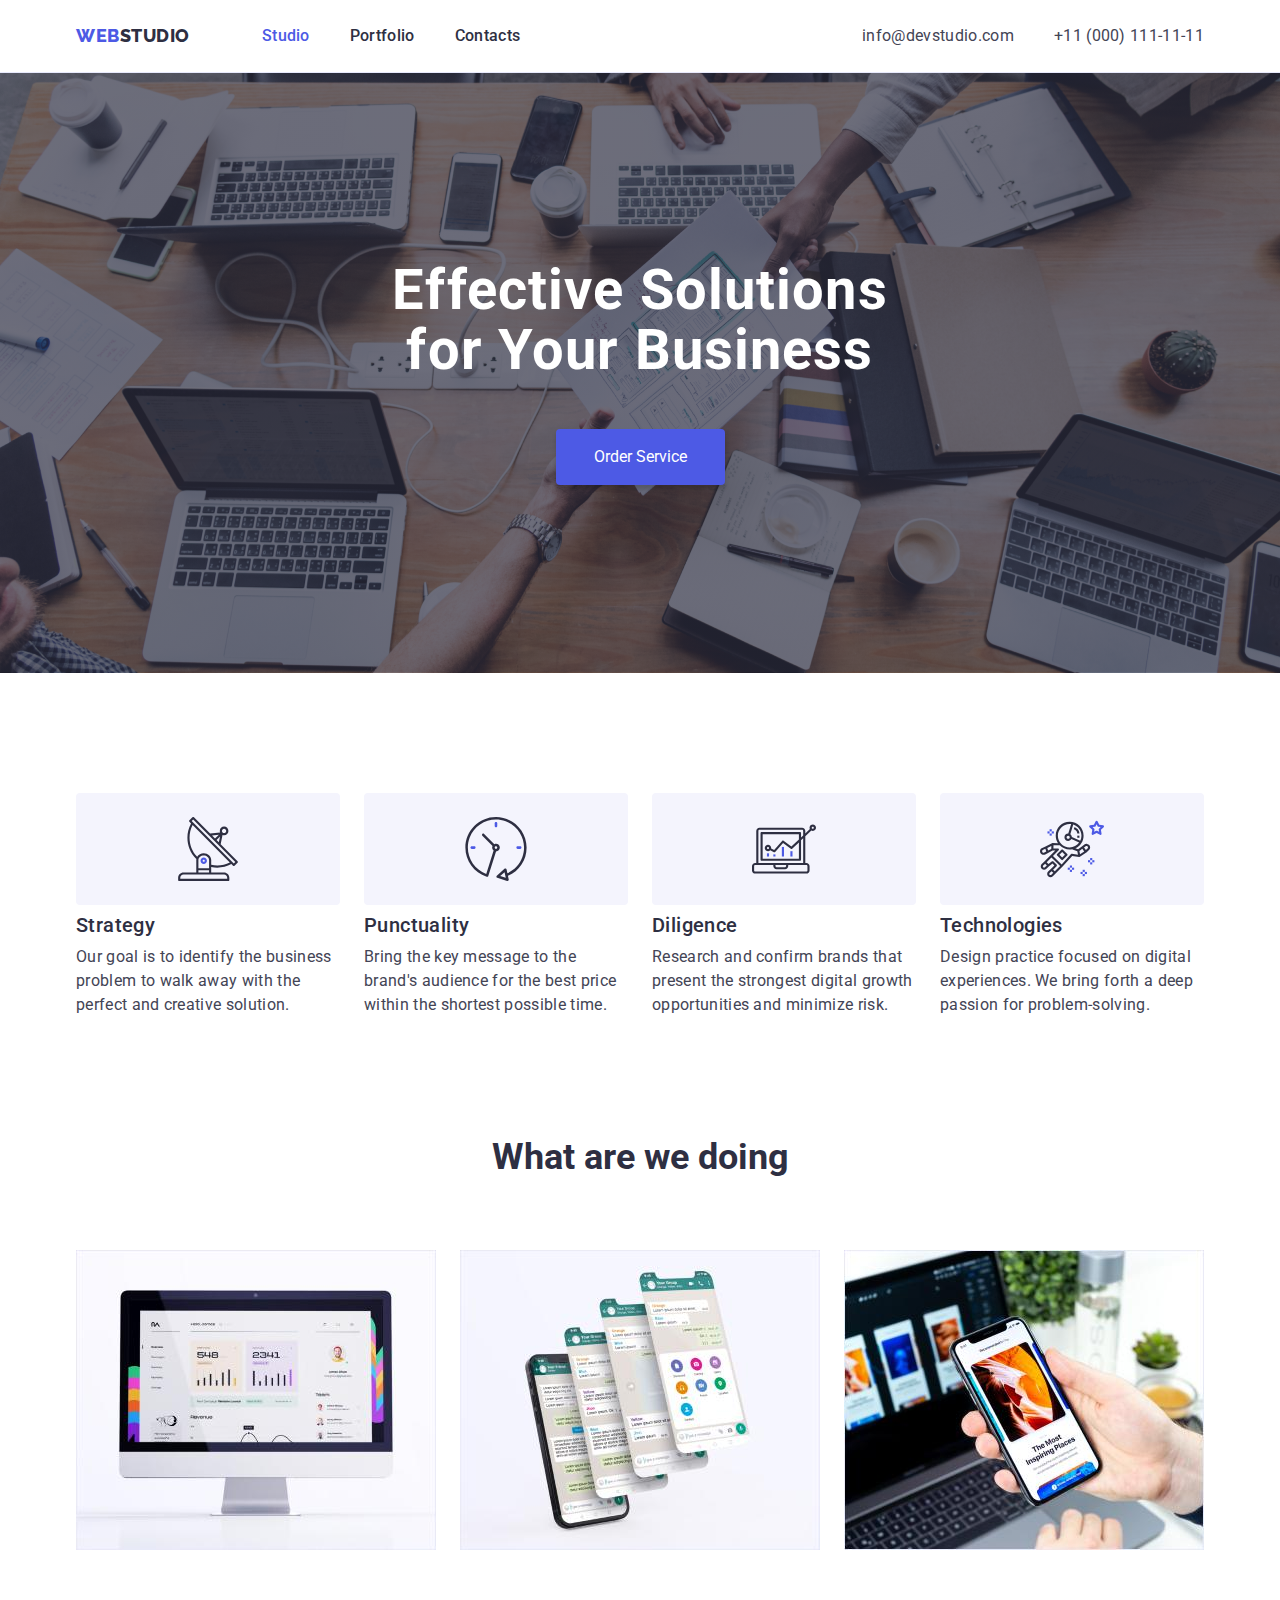
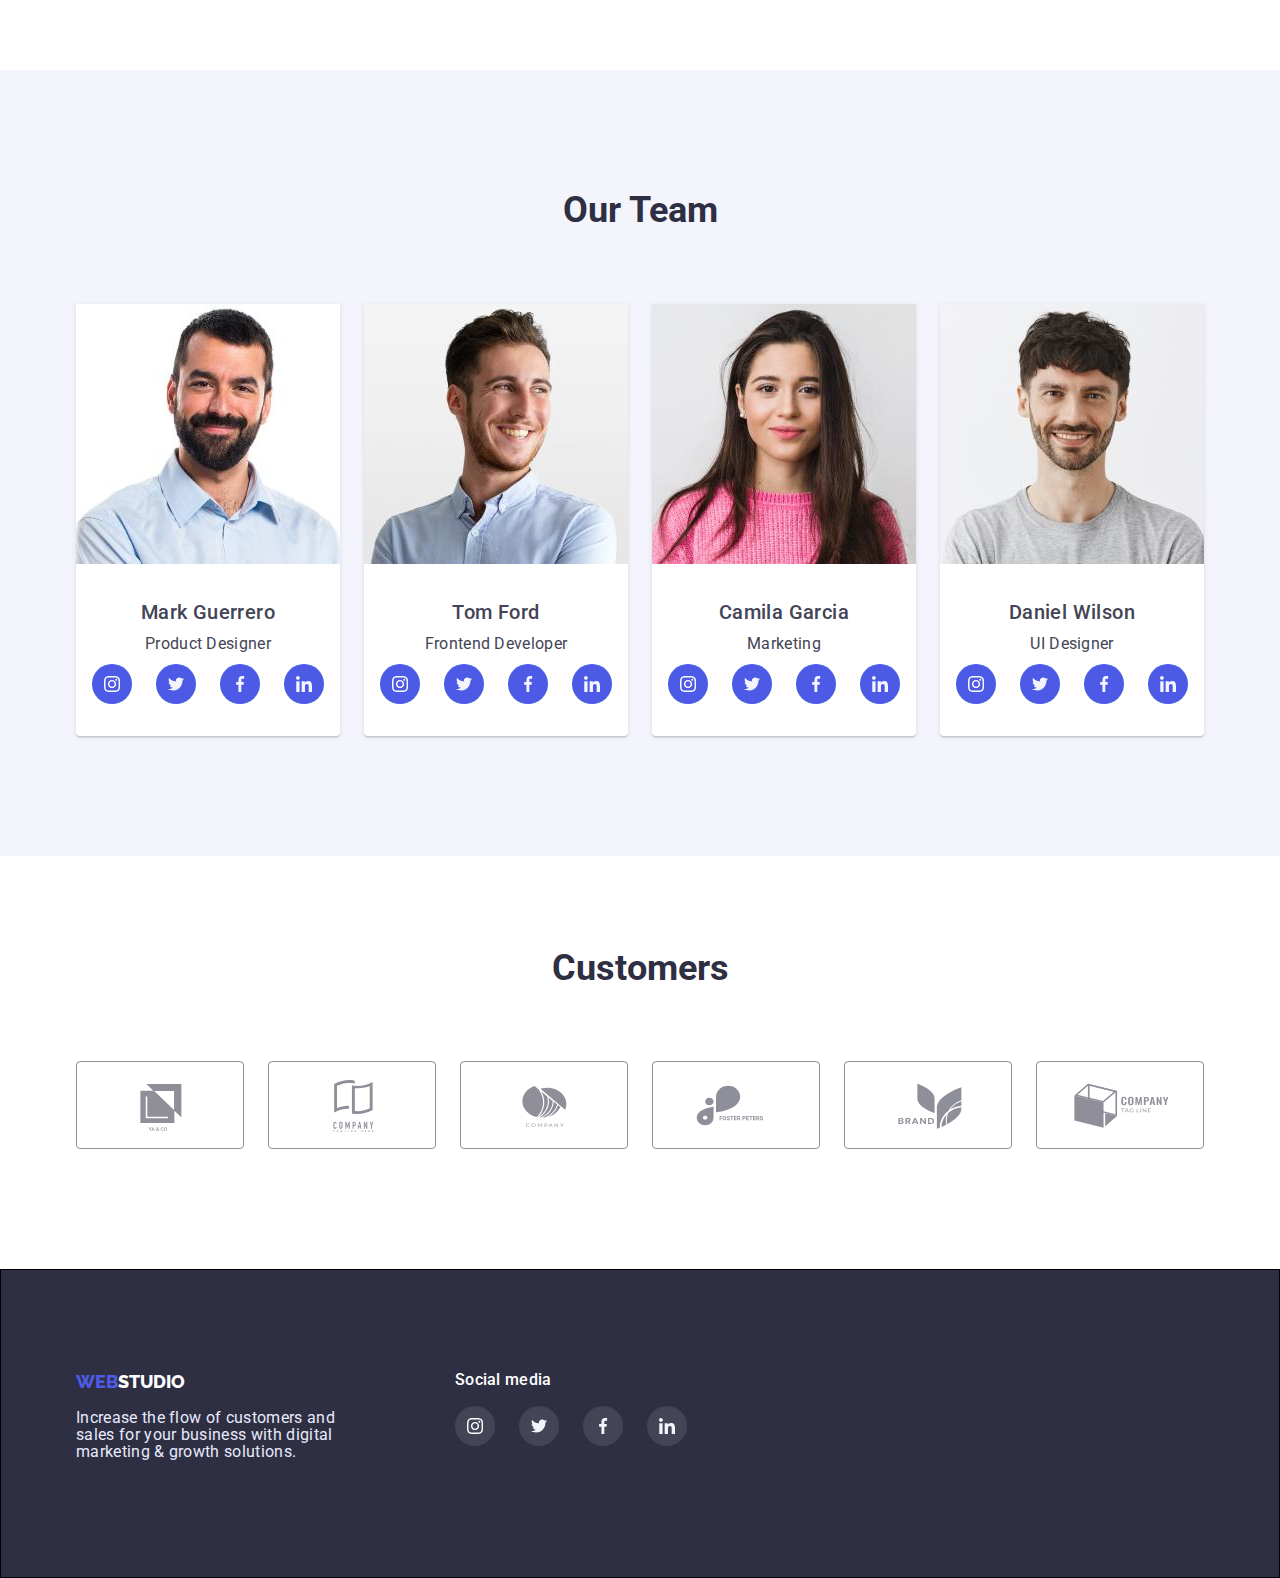
==== index.html @ 3872edc6 "Initial commit" ====
<!DOCTYPE html>
<html lang="en">
  <head>
    <link rel="preconnect" href="https://fonts.googleapis.com" />
    <link rel="preconnect" href="https://fonts.gstatic.com" crossorigin />
    <meta charset="UTF-8" />
    <meta http-equiv="X-UA-Compatible" content="IE=edge" />
    <meta name="viewport" content="width=device-width, initial-scale=1.0" />
    <link
      href="https://fonts.googleapis.com/css2?family=Raleway:wght@800&family=Roboto:wght@400;500;700&display=swap"
      rel="stylesheet"
    />
    <link
      rel="stylesheet"
      href="https://cdnjs.cloudflare.com/ajax/libs/modern-normalize/1.1.0/modern-normalize.min.css"
    />
    <link rel="stylesheet" href="./css/styles.css" />
    <title>goit-homework-04</title>
  </head>
  <body>
    <header class="page-header">
      <div class="menu-nav container">
        <nav>
          <!-- logo -->
          <a class="logo" href="./index.html"
            ><span class="web">Web</span>Studio</a
          >
          <ul class="menu">
            <!-- menu -->
            <li class="item">
              <a class="menu-current" href="./index.html">Studio</a>
            </li>
            <li class="item">
              <a class="menu-link" href="./portfolio.html">Portfolio</a>
            </li>
            <li class="item"><a class="menu-link" href="">Contacts</a></li>
          </ul>
        </nav>
        <address>
          <ul class="address">
            <!-- Link to e-mail address  -->
            <li class="address-herf">
              <a href="mailto:info@devstudio.com">info@devstudio.com</a>
            </li>
            <!-- Link to phone number -->
            <li class="address-tel">
              <a href="tel:+110001111111">+11 (000) 111-11-11</a>
            </li>
          </ul>
        </address>
      </div>
    </header>
    <main>
      <!-- hero-->
      <section class="hero fon">
        <div class="container">
          <h1 class="hero-title">Effective Solutions<br />for Your Business</h1>
          <button type="button" class="hero-button">Order Service</button>
        </div>
      </section>
      <!-- section 2  -->
      <section class="section-advantages">
        <div class="container">
          <h2 class="visually-hidden">Our advantages</h2>
          <ul class="advantages">
            <li class="item techno">
              <div class="advantages-icons">
                <svg width="64px" height="64px">
                  <use href="./images/icons.svg#icon-antenna" ></use>
                </svg>
              </div>
              <h3 class="section-subtitle">Strategy</h3>
              <p class="section-text">
                Our goal is to identify the business problem to walk away with
                the perfect and creative solution.
              </p>
            </li>
            <li class="item techno">
              <div class="advantages-icons">
                <svg width="64px" height="64px">
                  <use href="./images/icons.svg#icon-clock" ></use>
                </svg>
              </div>
              <h3 class="section-subtitle">Punctuality</h3>
              <p class="section-text">
                Bring the key message to the brand's audience for the best price
                within the shortest possible time.
              </p>
            </li>
            <li class="item techno">
              <div class="advantages-icons">
                <svg width="64px" height="64px">
                  <use href="./images/icons.svg#icon-diagram"></use>
                </svg>
              </div>
              <h3 class="section-subtitle">Diligence</h3>
              <p class="section-text">
                Research and confirm brands that present the strongest digital
                growth opportunities and minimize risk.
              </p>
            </li>
            <li class="item techno">
              <div class="advantages-icons">
                <svg width="64px" height="64px">
                  <use href="./images/icons.svg#icon-astronaut" ></use>
                </svg>
              </div>
              <h3 class="section-subtitle">Technologies</h3>
              <p class="section-text">
                Design practice focused on digital experiences. We bring forth a
                deep passion for problem-solving.
              </p>
            </li>
          </ul>
        </div>
      </section>
      <!-- section 3  -->
      <section class="smart">
        <div class="container">
          <h2 class="section-title">What are we doing</h2>
          <ul class="technique">
            <li class="item technique-photo">
              <img
                class="section-laptop"
                src="./images/img1.jpg"
                alt="laptop"
                width="360"
              />
            </li>
            <li class="item technique-photo">
              <img
                class="section-smartphone"
                src="./images/img2.jpg"
                alt="smartphone"
                width="360"
              />
            </li>
            <li class="item technique-photo">
              <img
                class="section-technique"
                src="./images/img3.jpg"
                alt="technique"
                width="360"
              />
            </li>
          </ul>
        </div>
      </section>
      <!-- section 4 -->
      <section class="section-tim section-advantages">
        <div class="container">
          <h2 class="section-title">Our Team</h2>
          <ul class="tim">
            <li class="item photo-tim">
              <img src="./images/img4.jpg" alt="man" width="264" />
              <div class="tim-box">
                <h3 class="section-subtitle">Mark Guerrero</h3>
                <p class="section-text">Product Designer</p>
                <ul class="tim-icon">
                  <li class="tim-item">
                    <a class="tim-link" href="" target="_blank" >
                      <svg class="icon-social" width="16" height="16">
                        <use href="./images/icons.svg#icon-instagram" width="16px" height="16px"></use>
                      </svg>
                    </a>
                  </li>
                  <li class="tim-item ">
                    <a class="tim-link" href="" target="_blank" >
                      <svg class="icon-social" width="16" height="16">
                        <use href="./images/icons.svg#icon-twitter" width="16px" height="16px"></use>
                      </svg>
                    </a>
                  </li>
                  <li class="tim-item">
                    <a class="tim-link" href="" target="_blank" >
                      <svg class="icon-social" width="16" height="16">
                        <use href="./images/icons.svg#icon-facebook" width="16px" height="16px"></use>
                      </svg>
                    </a>
                  </li>
                  <li class="tim-item">
                    <a class="tim-link" href="" target="_blank" >
                      <svg class="icon-social" width="16px" height="16px">
                        <use href="./images/icons.svg#icon-linkedin" width="16px" height="16px"></use>
                      </svg>
                    </a>
                  </li>
                </ul>  
              </div>
            </li>
            <li class="item photo-tim">
              <img src="./images/img5.jpg" alt="man" width="264" />
              <div class="tim-box">
                <h3 class="section-subtitle">Tom Ford</h3>
                <p class="section-text">Frontend Developer</p>
                <ul class="tim-icon">
                  <li class="tim-item">
                    <a class="tim-link" href="" target="_blank" >
                      <svg class="icon-social" width="16" height="16">
                        <use href="./images/icons.svg#icon-instagram" width="16px" height="16px"></use>
                      </svg>
                    </a>
                  </li>
                  <li class="tim-item">
                    <a class="tim-link" href="" target="_blank" >
                      <svg class="icon-social" width="16" height="16">
                        <use href="./images/icons.svg#icon-twitter" width="16px" height="16px"></use>
                      </svg>
                    </a>
                  </li>
                  <li class="tim-item">
                    <a class="tim-link" href="" target="_blank" >
                      <svg class="icon-social" width="16" height="16">
                        <use href="./images/icons.svg#icon-facebook" width="16px" height="16px"></use>
                      </svg>
                    </a>
                  </li>
                  <li class="tim-item">
                    <a class="tim-link" href="" target="_blank" >
                      <svg class="icon-social" width="16px" height="16px">
                        <use href="./images/icons.svg#icon-linkedin" width="16px" height="16px"></use>
                      </svg>
                    </a>
                  </li>
                </ul>  
              </div>
            </li>
            <li class="item photo-tim">
              <img src="./images/img6.jpg" alt="woman" width="264" />
              <div class="tim-box">
                <h3 class="section-subtitle">Camila Garcia</h3>
                <p class="section-text">Marketing</p>
                <ul class="tim-icon">
                  <li class="tim-item">
                    <a class="tim-link" href="" target="_blank" >
                      <svg class="icon-social" width="16" height="16">
                        <use href="./images/icons.svg#icon-instagram" width="16px" height="16px"></use>
                      </svg>
                    </a>
                  </li>
                  <li class="tim-item">
                    <a class="tim-link" href="" target="_blank" >
                      <svg class="icon-social" width="16" height="16">
                        <use href="./images/icons.svg#icon-twitter" width="16px" height="16px"></use>
                      </svg>
                    </a>
                  </li>
                  <li class="tim-item">
                    <a class="tim-link" href="" target="_blank" >
                      <svg class="icon-social" width="16" height="16">
                        <use href="./images/icons.svg#icon-facebook" width="16px" height="16px"></use>
                      </svg>
                    </a>
                  </li>
                  <li class="tim-item">
                    <a class="tim-link" href="" target="_blank" >
                      <svg class="icon-social" width="16px" height="16px">
                        <use href="./images/icons.svg#icon-linkedin" width="16px" height="16px"></use>
                      </svg>
                    </a>
                  </li>
                </ul>  
              </div>
            </li>
            <li class="item photo-tim">
              <img src="./images/img7.jpg" alt="man" width="264" />
              <div class="tim-box">
                <h3 class="section-subtitle">Daniel Wilson</h3>
                <p class="section-text">UI Designer</p>
                <ul class="tim-icon">
                  <li class="tim-item">
                    <a class="tim-link" href="" target="_blank" >
                      <svg class="icon-social" width="16" height="16">
                        <use href="./images/icons.svg#icon-instagram" width="16px" height="16px"></use>
                      </svg>
                    </a>
                  </li>
                  <li class="tim-item">
                    <a class="tim-link" href="" target="_blank" >
                      <svg class="icon-social" width="16" height="16">
                        <use href="./images/icons.svg#icon-twitter" width="16px" height="16px"></use>
                      </svg>
                    </a>
                  </li>
                  <li class="tim-item">
                    <a class="tim-link" href="" target="_blank" >
                      <svg class="icon-social" width="16" height="16">
                        <use href="./images/icons.svg#icon-facebook" width="16px" height="16px"></use>
                      </svg>
                    </a>
                  </li>
                  <li class="tim-item">
                    <a class="tim-link" href="" target="_blank" >
                      <svg class="icon-social" width="16px" height="16px">
                        <use href="./images/icons.svg#icon-linkedin" width="16px" height="16px"></use>
                      </svg>
                    </a>
                  </li>
                </ul>  
              </div>
            </li>
          </ul>
        </div>
      </section>
      <section class="customers">
        <div class="container">
        <h2 class="section-title ">Customers</h2>
        <ul class="customers-list">
          <li class="customers-item">
            <a class="customers-link" href="#">
              <svg class="customers-icon" width="104" height="56" >
                <use href="./images/icons.svg#icon-yago"></use>
              </svg>
            </a>
          </li>
          <li class="customers-item">
            <a class="customers-link" href="#">
              <svg class="customers-icon" width="104" height="56" >
                <use href="./images/icons.svg#icon-here"></use>
              </svg>
            </a>
          </li>
          <li class="customers-item">
            <a class="customers-link" href="#">
              <svg class="customers-icon" width="104" height="56" >
                <use href="./images/icons.svg#icon-comp"></use>
              </svg>
            </a>
          </li>
          <li class="customers-item">
            <a class="customers-link" href="#">
              <svg class="customers-icon" width="104" height="56" >
                <use href="./images/icons.svg#icon-peters"></use>
              </svg>
            </a>
          </li>
          <li class="customers-item">
            <a class="customers-link" href="#">
              <svg class="customers-icon" width="104" height="56" >
                <use href="./images/icons.svg#icon-brand"></use>
              </svg>
            </a>
          </li>
          <li class="customers-item">
            <a class="customers-link" href="#">
              <svg class="customers-icon" width="104" height="56" >
                <use href="./images/icons.svg#icon-line"></use>
              </svg>
            </a>
          </li>
        </ul>
      </div>
      </section>
    </main>
    <footer class="footer">
      <div class="container">
        <div class="footer-box">
          <a class="logo1" href="./index.html"
          ><span class="web">Web</span>Studio</a
        >
        <p class="footer-text">
          Increase the flow of customers and<br />
          sales for your business with digital<br />
          marketing & growth solutions.
        </p>
        </div>
        <div class="footer-box">
          <h3 class="section-subtitle footer-media">Social media</h3>
            <ul class="footer-list">
              <li class="footer-item">
                <a class="footer-link" href="" target="_blank" >
                  <svg class="icon-social" width="16" height="16">
                    <use href="./images/icons.svg#icon-instagram" width="16px" height="16px"></use>
                  </svg>
                </a>
              </li>
              <li class="footer-item">
                <a class="footer-link" href="" target="_blank" >
                  <svg class="icon-social" width="16" height="16">
                    <use href="./images/icons.svg#icon-twitter" width="16px" height="16px"></use>
                  </svg>
                </a>
              </li>
              <li class="footer-item">
                <a class="footer-link" href="" target="_blank" >
                  <svg class="icon-social" width="16" height="16">
                    <use href="./images/icons.svg#icon-facebook" width="16px" height="16px"></use>
                  </svg>
                </a>
              </li>
              <li class="footer-item">
                <a class="footer-link" href="" target="_blank" >
                  <svg class="icon-social" width="16px" height="16px">
                    <use href="./images/icons.svg#icon-linkedin" width="16px" height="16px"></use>
                  </svg>
                </a>
              </li>
            </ul>  
          </div>
      </div>
    </footer>
  </body>
</html>
---- css/styles.css ----
/* цвет меню текаста , h2, банеера и подвала #2E2F42; */
/* цвет адреса, текста серый, #434455; */
/* вторичный цвет фона #F4F4FD */
/* лого Веб и кнопки синий #4D5AE5; */
/* цвет h1 белый #FFFFFF;  */
/* в подвале текст #E7E9FC; */


/* сделал палитру цветов - использывать через var */
:root{
  --primary-text-color:#2e2f42;
  --title-text-color:#434455;
  --accent-color:#F4F4FD;
  --logo-color:#4D5AE5;;
  --white-color:#FFFFFF;
  --footer-color:#E7E9FC;
  --зressed-ocean:#404BBF;
--light-silvr-color:#8E8F99;
  
}

.page-header{
  
  background-color: var(--white-color);
  border-bottom: 1px solid #E7E9FC ;


}

.container{
  margin-left: auto;
  margin-right: auto;
  width: 1158px;
  
  
  /* outline: 2px solid red; */

  padding-left: 15px;
  padding-right: 15px;
}

body {
  background-color: var(--white-color);
  color: var(--primary-text-color);
  font-family:'Roboto';
  font-size: 16px;
}


ul {
  list-style: none;
  padding: 0;
  margin: 0%;
  list-style: none; /* оформление свойство ul без класа отменили */
}

/* Header Menu */
.menu-nav,
.menu-nav nav {
  display: flex;
  justify-content: space-between; 
  align-items: center; 
}

/* лого 2-я часть */
.logo {
  text-transform: uppercase;
  font-family: 'Raleway';
  font-weight: 800;
  font-size: 18px;
  line-height: 1.33;
  letter-spacing: 0.03em;
  text-decoration: none;
  color: var(--primary-text-color);

  /* margin-left: 156px; */
  margin-right: 72px;

  padding-top: 24px;
  padding-bottom: 24px;
}

/*лого 1 часть */
.web{
  color:var(--logo-color) ;
}


/* сделали невидимым текст класа*/
.visually-hidden {
  position: absolute;
  width: 1px;
  height: 1px;
  margin: -1px;
  border: 0;
  padding: 0;
  white-space: nowrap;
  clip-path: inset(100%);
  clip: rect(0 0 0 0);
  overflow: hidden;
}

/* menu */
.menu{
  display: flex;
}

.menu .item {
  margin-right: 40px;
}

.menu .item:last-child{
  margin: 0;
}

.menu-link {
  color: var(--primary-text-color);
  font-weight: 500;
  line-height: 1.5;
  letter-spacing: 0.02em;
  text-decoration: none;

  display: block;  
  padding-top: 24px;
  padding-bottom: 24px;
}
.menu-link:hover,.menu-link:focus{
color:var(--logo-color);
}

.techno{
  max-width: 264px;
}
.menu-current {
  color:var(--logo-color);
  font-weight: 500;
  line-height: 1.5;
  letter-spacing: 0.02em;
  text-decoration: none;

  display: block;
  padding-top: 24px;
  padding-bottom: 24px;
}

.current:focus{
  color:var(--logo-color);
  }


  .address {
    display: flex;
   }

  .address-herf{
      margin-right: 40px;
   }


  .address a{
    color: var(--title-text-color);
    text-decoration: none;
    font-style: normal;
    line-height: 1.5;
    letter-spacing: 0.02em;

    display: block;
    padding-top: 24px;
    padding-bottom: 24px;
    
  }
  .address a:hover,.address a:focus{
    color:var(--logo-color);
    }
    


 /* hero */
 .hero{
    text-align: center;
    padding-top: 188px;
    padding-bottom: 188px;
    background-color: var(--primary-text-color);
    margin-left: auto;
    margin-right: auto;
    max-width: 1440px;
    background-image: linear-gradient( rgba(46, 47, 66, 0.7), rgba(46, 47, 66, 0.7) ), url("../images/people.png");
    background-position: center;
    background-repeat:no-repeat;
    background-size: cover;
}


  

  .hero-title{
    margin-top: 0;
    margin-bottom: 48px;
    font-size: 56px;
    line-height: 1.07;
    letter-spacing: 0.02em;
    color: var(--white-color);
  }

  .hero-button{
    color:var(--white-color);
    background-color: var(--logo-color);
    width: 169px;
    height: 56px;
    left: 636px;
    top: 428px;
    box-shadow: 0px 4px 4px rgba(0, 0, 0, 0.15);
    border-radius: 4px;
    border: none;
    cursor: pointer;
  }

  .hero-button:hover,
  .hero-button:focus{
    color: var(--white-color);
    background-color: var(--зressed-ocean);
  }


  /* section */
  .smart{
    padding-bottom: 120px;
  }

   .advantages{
  display: flex;
  padding: 0;
  margin: 0; 
  

  text-align: left;
  } 

  .advantages .item{
    margin-right: 24px;
  }

  .advantages .item:last-child{
    margin-right: 0;
  }

  .advantages-icons{
    height: 112px;
    background-color: var(--accent-color);
    border-radius: 4px;
    display: flex;
    align-items: center;
    justify-content: center;
    margin-bottom: 8px;
  }

  
 .section-title{
    text-align: center;
    margin-top: 0;
    margin-bottom: 0;
    font-weight: 700;
    font-size: 36px;
    color: var(--primary-text-color);

  }

  
 
.section-subtitle{
  margin-top: 0px;
  margin-bottom: 0;
  font-weight: 500;
  font-size: 20px;
  line-height: 1.2;
  letter-spacing: 0.02em;
}

.section-text{
  margin-top: 8px;
  margin-bottom: 0;
  line-height: 1.5;
  letter-spacing: 0.02em;
  color: var(--title-text-color);
  display: block;
  
}

.technique-photo{
  width: 360px;
}

.section-laptop{
 display: block;
 max-width: 100%;
 height: auto;
 width: 360px;
}

.section-smartphone{
  display: block;
  max-width: 100%;
  height: auto;
  width: 360px;
}

.section-technique{
  display: block;
  max-width: 100%;
  height: auto;
  width: 360px;
  
}

.technique{
  display: flex;
  align-items: center;
  justify-content: space-between; 

  margin-top: 72px;
  
}

.technique .item{
  margin-right: 24px;
}

.technique .item:last-child{
  margin-right: 0;
}



.tim, 
.item .photo-tim {
  display: flex;
  text-align: center;
  
}

.tim .item{
  margin-right: 24px;
  box-shadow: 0px 1px 6px rgba(46, 47, 66, 0.08), 0px 1px 1px rgba(46, 47, 66, 0.16), 0px 2px 1px rgba(46, 47, 66, 0.08);
  border-radius: 0px 0px 4px 4px;
  max-width: 264px;
  
}

.tim .item:last-child{
  margin-right: 0;
}

.tim .tim-box{
  padding-top: 32px;
  padding-bottom: 32px;
  padding-left: 16px;
  padding-right: 16px;
}

.section-tim{
    margin-left: auto;
    margin-right: auto;
    color: var(--title-text-color);
    background-color:#F4F4FD ;
  
}

.tim-icon{
  display: flex;
  justify-content: center;
  gap: 24px;
  margin-top: 8px;

}

.tim-link{
  display: flex;
  align-items: center;
  justify-content: center;
  width: 40px;
  height: 40px;
  background-color: var(--logo-color);
  border-radius: 50%;
}

.tim-link:hover,
.tim-link:focus{
  background-color: var(--зressed-ocean);
}

.section-advantages{
  padding-top: 120px;
  padding-bottom: 120px;
}

.icon-social{
  fill: #FFFFFF;
}

.photo-tim {
  width: 264px;
  background:var(--white-color);
  box-shadow: 0px 1px 6px rgba(46, 47, 66, 0.08), 0px 1px 1px rgba(46, 47, 66, 0.16), 0px 2px 1px rgba(46, 47, 66, 0.08);
  border-radius: 0px 0px 4px 4px;
  
}



.section-tim .section-title{
  margin-bottom: 72px;
}

.customers{
  padding-bottom: 120px;
  padding-top: 92px;
}

.customers-link
{
  display: flex;
  align-items: center;
  justify-content: center;
  width: 168px;
  height: 88px;
  border: 1px solid var(--light-silvr-color);
  border-radius: 4px;
  outline: transparent;
  fill:var(--light-silvr-color);

}

.customers-link:hover,
.customers-link:focus {
  border: 1px solid var(--зressed-ocean);
  border-radius: 4px;
  fill:var(--зressed-ocean);

}

.customers-item{
  display: flex;
  
}


.customers-list{
  display: flex;
  margin-top: 72px;
  column-gap: 24px;
}


.logo1 {
  color: var(--white-color);
  text-transform: uppercase;
  font-family: "Raleway";
  font-weight: 800;
  font-size: 18px;
  line-height: 1.33;
  text-decoration: none;

  margin-bottom: 16px;
}


.footer{
  padding-top: 100px;
  padding-bottom: 100px;
  box-sizing: border-box;
  background:var(--primary-text-color);
  border: 1px solid #000000;
  box-shadow: 0px 4px 4px rgb(0 0 0 / 25%);
  margin:0 auto;
}

.footer .container{
  display: flex;
}

.footer-box{
  margin-right: 120px;
}


.footer-box:last-child{
  margin-right: 0;
}


.footer-text{
  margin-bottom: 16px;
  line-height: 1.05;
  letter-spacing: 0.02em;
  color: #E7E9FC;
}

.footer-media{
  color: var(--white-color);
  letter-spacing: 0.02em;
  font-size: 16px;
  margin-bottom: 16px;
}



.footer-list{
  display: flex;
  justify-content: center;
  gap: 24px;
  margin-top: 8px;

}

.footer-link{
  display: flex;
  align-items: center;
  justify-content: center;
  width: 40px;
  height: 40px;
  background-color: rgba(255, 255, 255, 0.1);
  border-radius: 50%;
}

.footer-link:hover,
.footer-link:focus{
  background-color: #31D0AA;
}


.portfolio{
  padding-bottom: 120px;
  padding-top: 96px;
}

.inner{
  display: flex;
  margin-bottom: 72px;
  justify-content: center;
  
  
}

.inner .item{
  margin-right: 24px;
}




.button-filter {
  padding: 12px 24px;
  display: flex;
  flex-direction: row;
  background:var(--accent-color);
  border: 1px solid #e7e9fc;
  border-radius: 4px;
  color: var(--logo-color);
  font-style: normal;
  font-weight: 500;
  cursor: pointer;
  outline: transparent;
  
}

.button-filter:hover,
.button-filter:focus{
  color:var(--white-color);
  text-decoration: underline;
  text-decoration-color: var(--logo-color); 
  border-color:var(--primary-text-color);
  background-color:var(--logo-color);
  box-shadow: 0px 1px 6px rgba(46, 47, 66, 0.08), 0px 1px 1px rgba(46, 47, 66, 0.16), 0px 2px 1px rgba(46, 47, 66, 0.08);
  }

  .project{
    display: flex;
    flex-wrap: wrap;
    row-gap: 48px;
    column-gap: 24px;

  }

  .project-link{
    text-decoration: none;
    color: var(--title-text-color);
    outline: transparent;
    display: block;

  }
  .project-link:focus,
  .project-link:hover{
    box-shadow: 0px 1px 6px rgba(46, 47, 66, 0.08), 0px 1px 1px rgba(46, 47, 66, 0.16), 0px 2px 1px rgba(46, 47, 66, 0.08);

  }

   .project-photo{
    width: 360px;
    
     }



  .project .item{
    display: block;
    margin-left: 0px;
    padding-bottom: 0;
    width: 360px;

  }




  .portfolio-frame{
    border-bottom: 1px solid #E7E9FC;
    border-left:  1px solid #E7E9FC;
    border-right: 1px solid #E7E9FC;

    /* margin-bottom: 48px; */
    padding-top: 32px;
    padding-bottom: 32px;
    padding-left: 16px;

  }
  .picture-indent{
    vertical-align:bottom;
    
  }
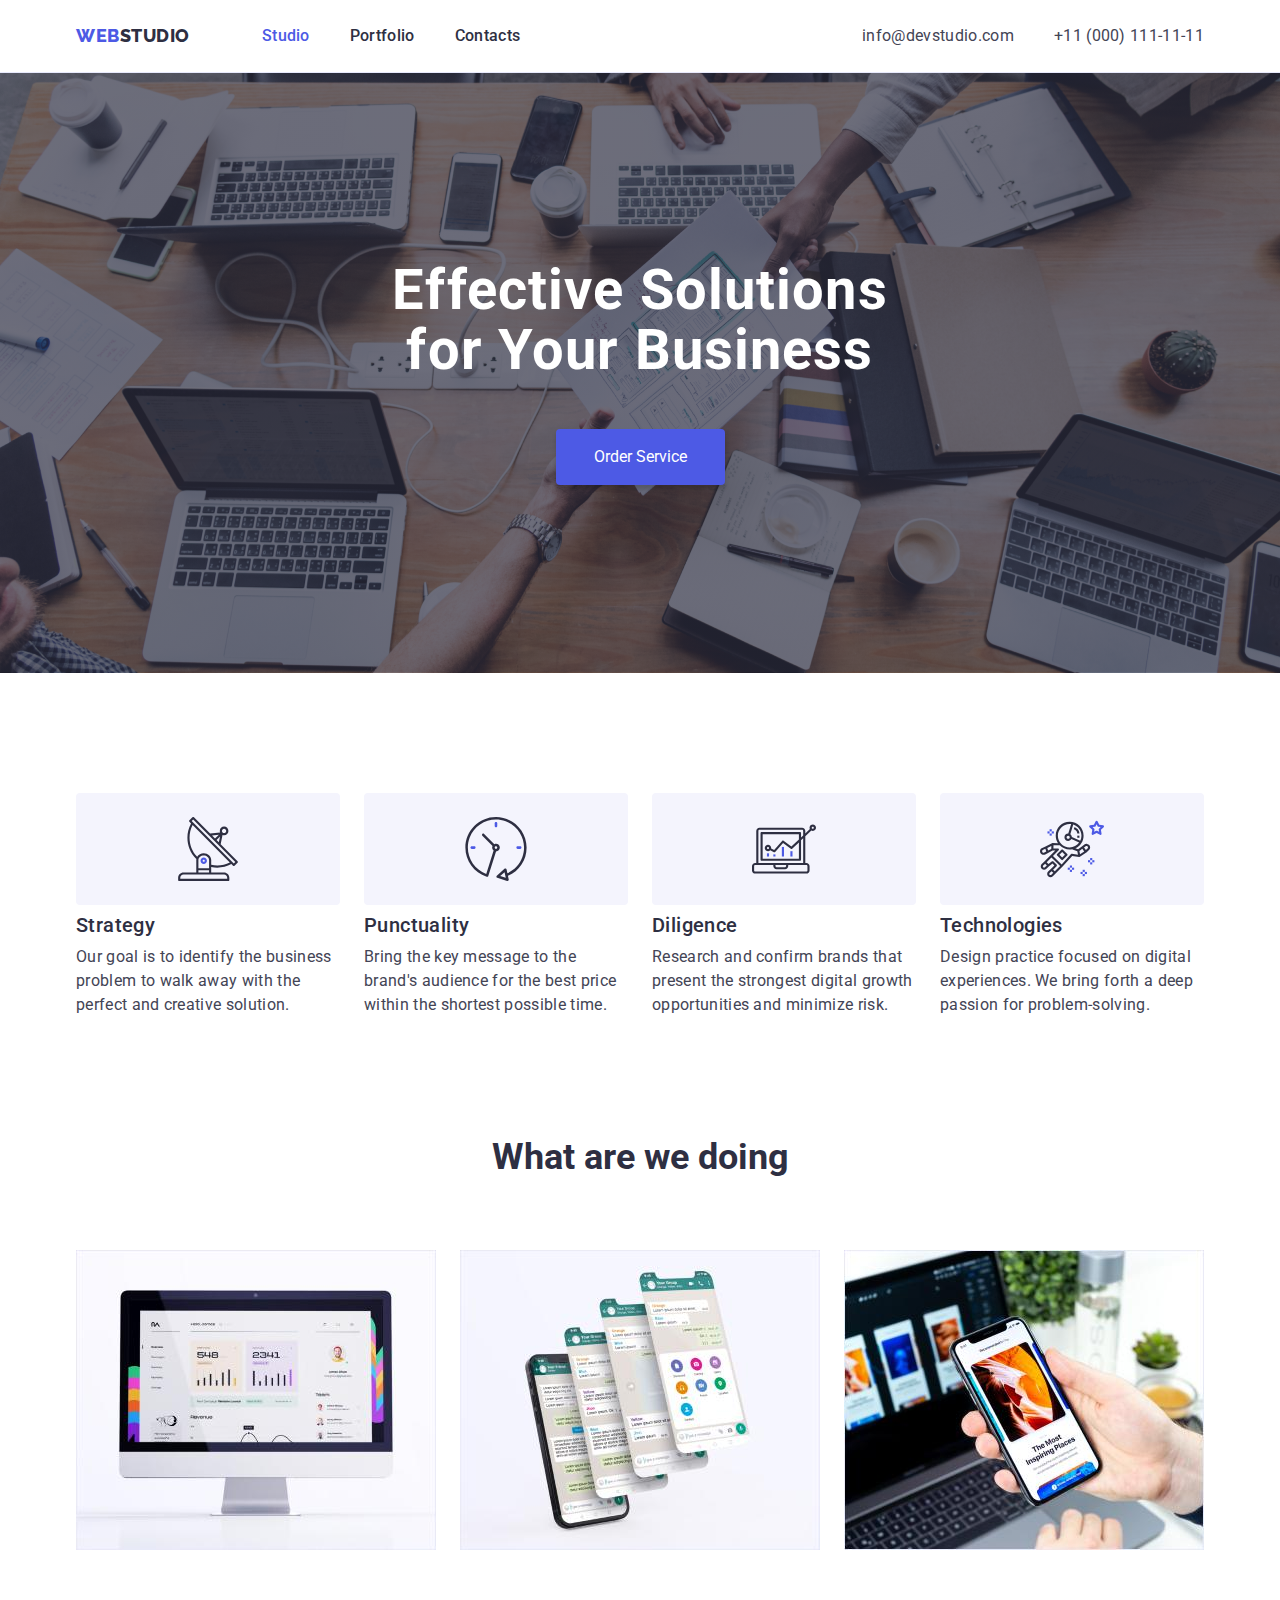
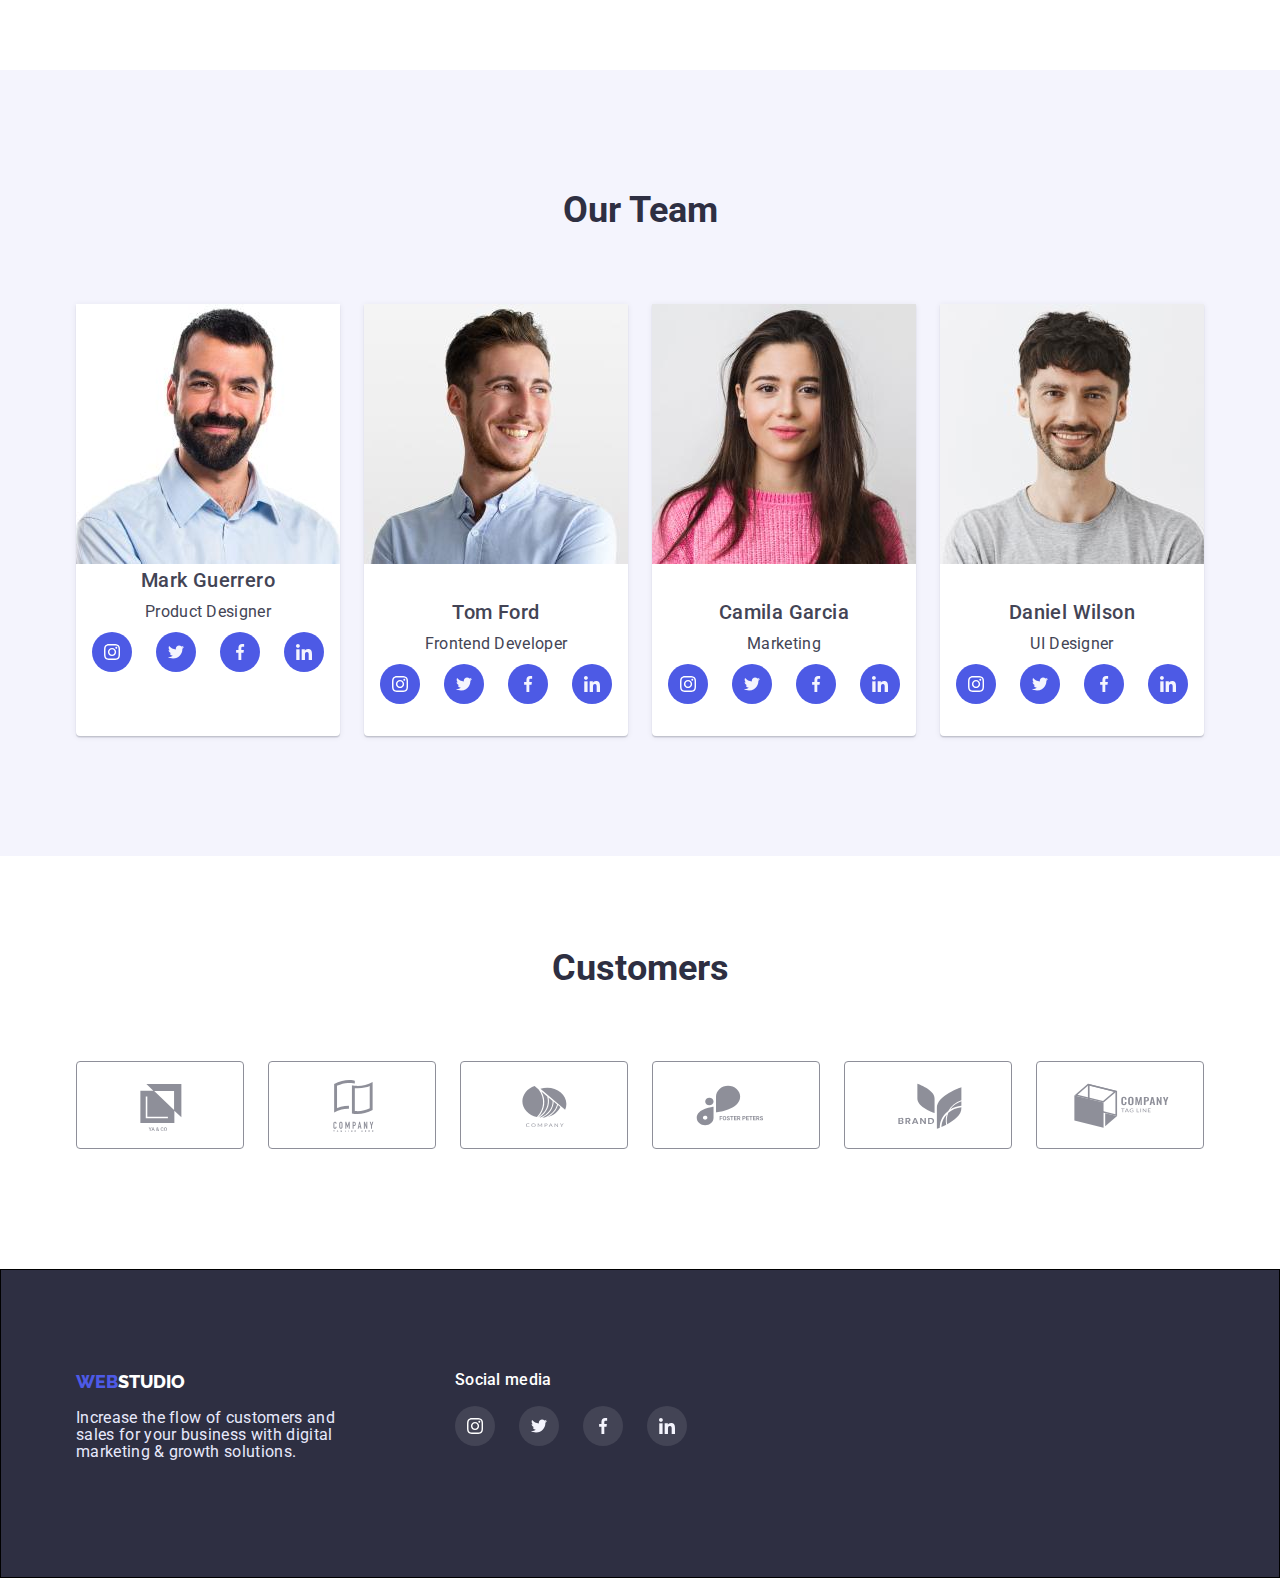
==== commit a94850c4: "подправил css" ====
--- a/index.html
+++ b/index.html
@@ -147,39 +147,39 @@
         </div>
       </section>
       <!-- section 4 -->
-      <section class="section-tim section-advantages">
+      <section class="section-team section-advantages">
         <div class="container">
           <h2 class="section-title">Our Team</h2>
-          <ul class="tim">
-            <li class="item photo-tim">
+          <ul class="team">
+            <li class="item photo-team">
               <img src="./images/img4.jpg" alt="man" width="264" />
-              <div class="tim-box">
+              <div class="teambox">
                 <h3 class="section-subtitle">Mark Guerrero</h3>
                 <p class="section-text">Product Designer</p>
-                <ul class="tim-icon">
-                  <li class="tim-item">
-                    <a class="tim-link" href="" target="_blank" >
+                <ul class="team-icon">
+                  <li class="team-item">
+                    <a class="team-link" href="" target="_blank" >
                       <svg class="icon-social" width="16" height="16">
                         <use href="./images/icons.svg#icon-instagram" width="16px" height="16px"></use>
                       </svg>
                     </a>
                   </li>
-                  <li class="tim-item ">
-                    <a class="tim-link" href="" target="_blank" >
+                  <li class="team-item ">
+                    <a class="team-link" href="" target="_blank" >
                       <svg class="icon-social" width="16" height="16">
                         <use href="./images/icons.svg#icon-twitter" width="16px" height="16px"></use>
                       </svg>
                     </a>
                   </li>
-                  <li class="tim-item">
-                    <a class="tim-link" href="" target="_blank" >
+                  <li class="team-item">
+                    <a class="team-link" href="" target="_blank" >
                       <svg class="icon-social" width="16" height="16">
                         <use href="./images/icons.svg#icon-facebook" width="16px" height="16px"></use>
                       </svg>
                     </a>
                   </li>
-                  <li class="tim-item">
-                    <a class="tim-link" href="" target="_blank" >
+                  <li class="team-item">
+                    <a class="team-link" href="" target="_blank" >
                       <svg class="icon-social" width="16px" height="16px">
                         <use href="./images/icons.svg#icon-linkedin" width="16px" height="16px"></use>
                       </svg>
@@ -188,35 +188,35 @@
                 </ul>  
               </div>
             </li>
-            <li class="item photo-tim">
+            <li class="item photo-team">
               <img src="./images/img5.jpg" alt="man" width="264" />
-              <div class="tim-box">
+              <div class="team-box">
                 <h3 class="section-subtitle">Tom Ford</h3>
                 <p class="section-text">Frontend Developer</p>
-                <ul class="tim-icon">
-                  <li class="tim-item">
-                    <a class="tim-link" href="" target="_blank" >
+                <ul class="team-icon">
+                  <li class="team-item">
+                    <a class="team-link" href="" target="_blank" >
                       <svg class="icon-social" width="16" height="16">
                         <use href="./images/icons.svg#icon-instagram" width="16px" height="16px"></use>
                       </svg>
                     </a>
                   </li>
-                  <li class="tim-item">
-                    <a class="tim-link" href="" target="_blank" >
+                  <li class="team-item">
+                    <a class="team-link" href="" target="_blank" >
                       <svg class="icon-social" width="16" height="16">
                         <use href="./images/icons.svg#icon-twitter" width="16px" height="16px"></use>
                       </svg>
                     </a>
                   </li>
-                  <li class="tim-item">
-                    <a class="tim-link" href="" target="_blank" >
+                  <li class="team-item">
+                    <a class="team-link" href="" target="_blank" >
                       <svg class="icon-social" width="16" height="16">
                         <use href="./images/icons.svg#icon-facebook" width="16px" height="16px"></use>
                       </svg>
                     </a>
                   </li>
-                  <li class="tim-item">
-                    <a class="tim-link" href="" target="_blank" >
+                  <li class="team-item">
+                    <a class="team-link" href="" target="_blank" >
                       <svg class="icon-social" width="16px" height="16px">
                         <use href="./images/icons.svg#icon-linkedin" width="16px" height="16px"></use>
                       </svg>
@@ -225,35 +225,35 @@
                 </ul>  
               </div>
             </li>
-            <li class="item photo-tim">
+            <li class="item photo-team">
               <img src="./images/img6.jpg" alt="woman" width="264" />
-              <div class="tim-box">
+              <div class="team-box">
                 <h3 class="section-subtitle">Camila Garcia</h3>
                 <p class="section-text">Marketing</p>
-                <ul class="tim-icon">
-                  <li class="tim-item">
-                    <a class="tim-link" href="" target="_blank" >
+                <ul class="team-icon">
+                  <li class="team-item">
+                    <a class="team-link" href="" target="_blank" >
                       <svg class="icon-social" width="16" height="16">
                         <use href="./images/icons.svg#icon-instagram" width="16px" height="16px"></use>
                       </svg>
                     </a>
                   </li>
-                  <li class="tim-item">
-                    <a class="tim-link" href="" target="_blank" >
+                  <li class="teamitem">
+                    <a class="team-link" href="" target="_blank" >
                       <svg class="icon-social" width="16" height="16">
                         <use href="./images/icons.svg#icon-twitter" width="16px" height="16px"></use>
                       </svg>
                     </a>
                   </li>
-                  <li class="tim-item">
-                    <a class="tim-link" href="" target="_blank" >
+                  <li class="team-item">
+                    <a class="team-link" href="" target="_blank" >
                       <svg class="icon-social" width="16" height="16">
                         <use href="./images/icons.svg#icon-facebook" width="16px" height="16px"></use>
                       </svg>
                     </a>
                   </li>
-                  <li class="tim-item">
-                    <a class="tim-link" href="" target="_blank" >
+                  <li class="team-item">
+                    <a class="team-link" href="" target="_blank" >
                       <svg class="icon-social" width="16px" height="16px">
                         <use href="./images/icons.svg#icon-linkedin" width="16px" height="16px"></use>
                       </svg>
@@ -262,35 +262,35 @@
                 </ul>  
               </div>
             </li>
-            <li class="item photo-tim">
+            <li class="item photo-team">
               <img src="./images/img7.jpg" alt="man" width="264" />
-              <div class="tim-box">
+              <div class="team-box">
                 <h3 class="section-subtitle">Daniel Wilson</h3>
                 <p class="section-text">UI Designer</p>
-                <ul class="tim-icon">
-                  <li class="tim-item">
-                    <a class="tim-link" href="" target="_blank" >
+                <ul class="team-icon">
+                  <li class="team-item">
+                    <a class="team-link" href="" target="_blank" >
                       <svg class="icon-social" width="16" height="16">
                         <use href="./images/icons.svg#icon-instagram" width="16px" height="16px"></use>
                       </svg>
                     </a>
                   </li>
-                  <li class="tim-item">
-                    <a class="tim-link" href="" target="_blank" >
+                  <li class="team-item">
+                    <a class="team-link" href="" target="_blank" >
                       <svg class="icon-social" width="16" height="16">
                         <use href="./images/icons.svg#icon-twitter" width="16px" height="16px"></use>
                       </svg>
                     </a>
                   </li>
-                  <li class="tim-item">
-                    <a class="tim-link" href="" target="_blank" >
+                  <li class="team-item">
+                    <a class="team-link" href="" target="_blank" >
                       <svg class="icon-social" width="16" height="16">
                         <use href="./images/icons.svg#icon-facebook" width="16px" height="16px"></use>
                       </svg>
                     </a>
                   </li>
-                  <li class="tim-item">
-                    <a class="tim-link" href="" target="_blank" >
+                  <li class="team-item">
+                    <a class="team-link" href="" target="_blank" >
                       <svg class="icon-social" width="16px" height="16px">
                         <use href="./images/icons.svg#icon-linkedin" width="16px" height="16px"></use>
                       </svg>
--- a/css/styles.css
+++ b/css/styles.css
@@ -1,12 +1,8 @@
-/* цвет меню текаста , h2, банеера и подвала #2E2F42; */
-/* цвет адреса, текста серый, #434455; */
-/* вторичный цвет фона #F4F4FD */
-/* лого Веб и кнопки синий #4D5AE5; */
-/* цвет h1 белый #FFFFFF;  */
-/* в подвале текст #E7E9FC; */
-
-
-/* сделал палитру цветов - использывать через var */
+/**
+  |================================================
+  |  палитра цветов - использывать через var
+  |=================================================
+*/
 :root{
   --primary-text-color:#2e2f42;
   --title-text-color:#434455;
@@ -15,78 +11,14 @@
   --white-color:#FFFFFF;
   --footer-color:#E7E9FC;
   --зressed-ocean:#404BBF;
---light-silvr-color:#8E8F99;
-  
-}
-
-.page-header{
-  
-  background-color: var(--white-color);
-  border-bottom: 1px solid #E7E9FC ;
-
-
-}
-
-.container{
-  margin-left: auto;
-  margin-right: auto;
-  width: 1158px;
-  
-  
-  /* outline: 2px solid red; */
-
-  padding-left: 15px;
-  padding-right: 15px;
-}
-
-body {
-  background-color: var(--white-color);
-  color: var(--primary-text-color);
-  font-family:'Roboto';
-  font-size: 16px;
-}
-
-
-ul {
-  list-style: none;
-  padding: 0;
-  margin: 0%;
-  list-style: none; /* оформление свойство ul без класа отменили */
-}
-
-/* Header Menu */
-.menu-nav,
-.menu-nav nav {
-  display: flex;
-  justify-content: space-between; 
-  align-items: center; 
-}
-
-/* лого 2-я часть */
-.logo {
-  text-transform: uppercase;
-  font-family: 'Raleway';
-  font-weight: 800;
-  font-size: 18px;
-  line-height: 1.33;
-  letter-spacing: 0.03em;
-  text-decoration: none;
-  color: var(--primary-text-color);
-
-  /* margin-left: 156px; */
-  margin-right: 72px;
-
-  padding-top: 24px;
-  padding-bottom: 24px;
-}
-
-/*лого 1 часть */
-.web{
-  color:var(--logo-color) ;
-}
-
-
-/* сделали невидимым текст класа*/
+  --light-silvr-color:#8E8F99;
+}
+
+/**
+  |===========================================
+  | делаем невидимым текст например имя секции 
+  |===========================================
+*/
 .visually-hidden {
   position: absolute;
   width: 1px;
@@ -100,84 +32,143 @@
   overflow: hidden;
 }
 
-/* menu */
+.container{
+  margin-left: auto;  /* устанавливает внешний отступ */
+  margin-right: auto; /* устанавливает внешний отступ */
+  width: 1158px;
+  /* outline: 2px solid red; */
+  padding-left: 15px;
+  padding-right: 15px;
+}
+
+body {
+  background-color: var(--white-color);
+  color: var(--primary-text-color);
+  font-family:'Roboto';
+  font-size: 16px;
+}
+
+
+ul {
+  padding: 0; /* внутренние отступы/поля со всех сторон */
+  margin: 0%; /* внешние отступы/поля со всех сторон */
+  list-style: none; /* оформление ul отменил */
+}
+
+/**
+  |============================
+  | Header
+  |============================
+*/
+.page-header{
+  background-color: var(--white-color);
+  border-bottom: 1px solid #E7E9FC ;
+}
+
+
+.logo {
+  text-transform: uppercase; /* делаем все буквы текста ссылок заглавными.*/
+  font-family: 'Raleway';
+  font-weight: 800;
+  font-size: 18px;
+  line-height: 1.33;
+  letter-spacing: 0.03em;
+  text-decoration: none;
+  color: var(--primary-text-color);
+  margin-right: 72px;
+  padding-top: 24px;
+  padding-bottom: 24px;
+}
+
+.web{
+  color:var(--logo-color) ;
+}
+
+.menu-nav,
+.menu-nav nav {
+  display: flex; /* делает все дочерние элементы резиновыми - выставляем все элементы по горизонтали*/
+  justify-content: space-between; /* чтобы прижать их к противоположным краям родителя*/
+  align-items: center; /* задает выравнивание элементов по центру*/
+}
+
 .menu{
   display: flex;
 }
-
+  
 .menu .item {
   margin-right: 40px;
 }
-
+  
 .menu .item:last-child{
   margin: 0;
 }
-
+  
 .menu-link {
   color: var(--primary-text-color);
   font-weight: 500;
   line-height: 1.5;
   letter-spacing: 0.02em;
   text-decoration: none;
-
   display: block;  
   padding-top: 24px;
   padding-bottom: 24px;
 }
+
 .menu-link:hover,.menu-link:focus{
-color:var(--logo-color);
-}
-
+  color:var(--logo-color);
+}
+  
 .techno{
-  max-width: 264px;
-}
+    max-width: 264px;
+}
+
 .menu-current {
   color:var(--logo-color);
   font-weight: 500;
   line-height: 1.5;
   letter-spacing: 0.02em;
   text-decoration: none;
-
   display: block;
   padding-top: 24px;
   padding-bottom: 24px;
 }
-
+  
 .current:focus{
   color:var(--logo-color);
-  }
-
-
+}
+  
   .address {
     display: flex;
-   }
-
+  }
+  
   .address-herf{
-      margin-right: 40px;
-   }
-
-
+     margin-right: 40px;
+  }
+  
+  
   .address a{
     color: var(--title-text-color);
     text-decoration: none;
     font-style: normal;
     line-height: 1.5;
     letter-spacing: 0.02em;
-
     display: block;
     padding-top: 24px;
     padding-bottom: 24px;
-    
-  }
+   }
+
   .address a:hover,.address a:focus{
     color:var(--logo-color);
-    }
-    
-
-
- /* hero */
+  }
+
+  
+/**
+  |============================
+  | hero
+  |============================
+*/
  .hero{
-    text-align: center;
+    text-align: center;  /* Центриуерм текст */
     padding-top: 188px;
     padding-bottom: 188px;
     background-color: var(--primary-text-color);
@@ -189,9 +180,6 @@
     background-repeat:no-repeat;
     background-size: cover;
 }
-
-
-  
 
   .hero-title{
     margin-top: 0;
@@ -221,20 +209,21 @@
     background-color: var(--зressed-ocean);
   }
 
-
-  /* section */
-  .smart{
-    padding-bottom: 120px;
-  }
-
-   .advantages{
+ /**
+   |============================
+   | section advantages
+   |============================
+ */
+.smart{
+  padding-bottom: 120px;
+}
+
+.advantages{
   display: flex;
   padding: 0;
   margin: 0; 
-  
-
   text-align: left;
-  } 
+ } 
 
   .advantages .item{
     margin-right: 24px;
@@ -329,43 +318,42 @@
   margin-right: 0;
 }
 
-
-
-.tim, 
-.item .photo-tim {
+/**
+  |============================
+  | c
+  |============================
+*/
+
+.team, 
+.item .photo-team{
   display: flex;
   text-align: center;
-  
-}
-
-.tim .item{
+}
+
+.team .item{
   margin-right: 24px;
   box-shadow: 0px 1px 6px rgba(46, 47, 66, 0.08), 0px 1px 1px rgba(46, 47, 66, 0.16), 0px 2px 1px rgba(46, 47, 66, 0.08);
   border-radius: 0px 0px 4px 4px;
   max-width: 264px;
-  
-}
-
-.tim .item:last-child{
+}
+
+.team .item:last-child{
   margin-right: 0;
 }
 
-.tim .tim-box{
-  padding-top: 32px;
-  padding-bottom: 32px;
-  padding-left: 16px;
-  padding-right: 16px;
-}
-
-.section-tim{
-    margin-left: auto;
-    margin-right: auto;
-    color: var(--title-text-color);
-    background-color:#F4F4FD ;
-  
-}
-
-.tim-icon{
+.team .team-box{
+  padding: 32px 16px 32px 16px;
+}
+
+.section-team{
+  margin-left: auto;
+  margin-right: auto;
+  color: var(--title-text-color);
+  background-color:#F4F4FD ;
+  
+}
+
+.team-icon{
   display: flex;
   justify-content: center;
   gap: 24px;
@@ -373,7 +361,7 @@
 
 }
 
-.tim-link{
+.team-link{
   display: flex;
   align-items: center;
   justify-content: center;
@@ -383,8 +371,8 @@
   border-radius: 50%;
 }
 
-.tim-link:hover,
-.tim-link:focus{
+.team-link:hover,
+.team-link:focus{
   background-color: var(--зressed-ocean);
 }
 
@@ -397,7 +385,7 @@
   fill: #FFFFFF;
 }
 
-.photo-tim {
+.photo-team{
   width: 264px;
   background:var(--white-color);
   box-shadow: 0px 1px 6px rgba(46, 47, 66, 0.08), 0px 1px 1px rgba(46, 47, 66, 0.16), 0px 2px 1px rgba(46, 47, 66, 0.08);
@@ -405,9 +393,7 @@
   
 }
 
-
-
-.section-tim .section-title{
+.section-team .section-title{
   margin-bottom: 72px;
 }
 
@@ -416,8 +402,7 @@
   padding-top: 92px;
 }
 
-.customers-link
-{
+.customers-link{
   display: flex;
   align-items: center;
   justify-content: center;
@@ -427,7 +412,6 @@
   border-radius: 4px;
   outline: transparent;
   fill:var(--light-silvr-color);
-
 }
 
 .customers-link:hover,
@@ -440,7 +424,6 @@
 
 .customers-item{
   display: flex;
-  
 }
 
 
@@ -459,7 +442,6 @@
   font-size: 18px;
   line-height: 1.33;
   text-decoration: none;
-
   margin-bottom: 16px;
 }
 
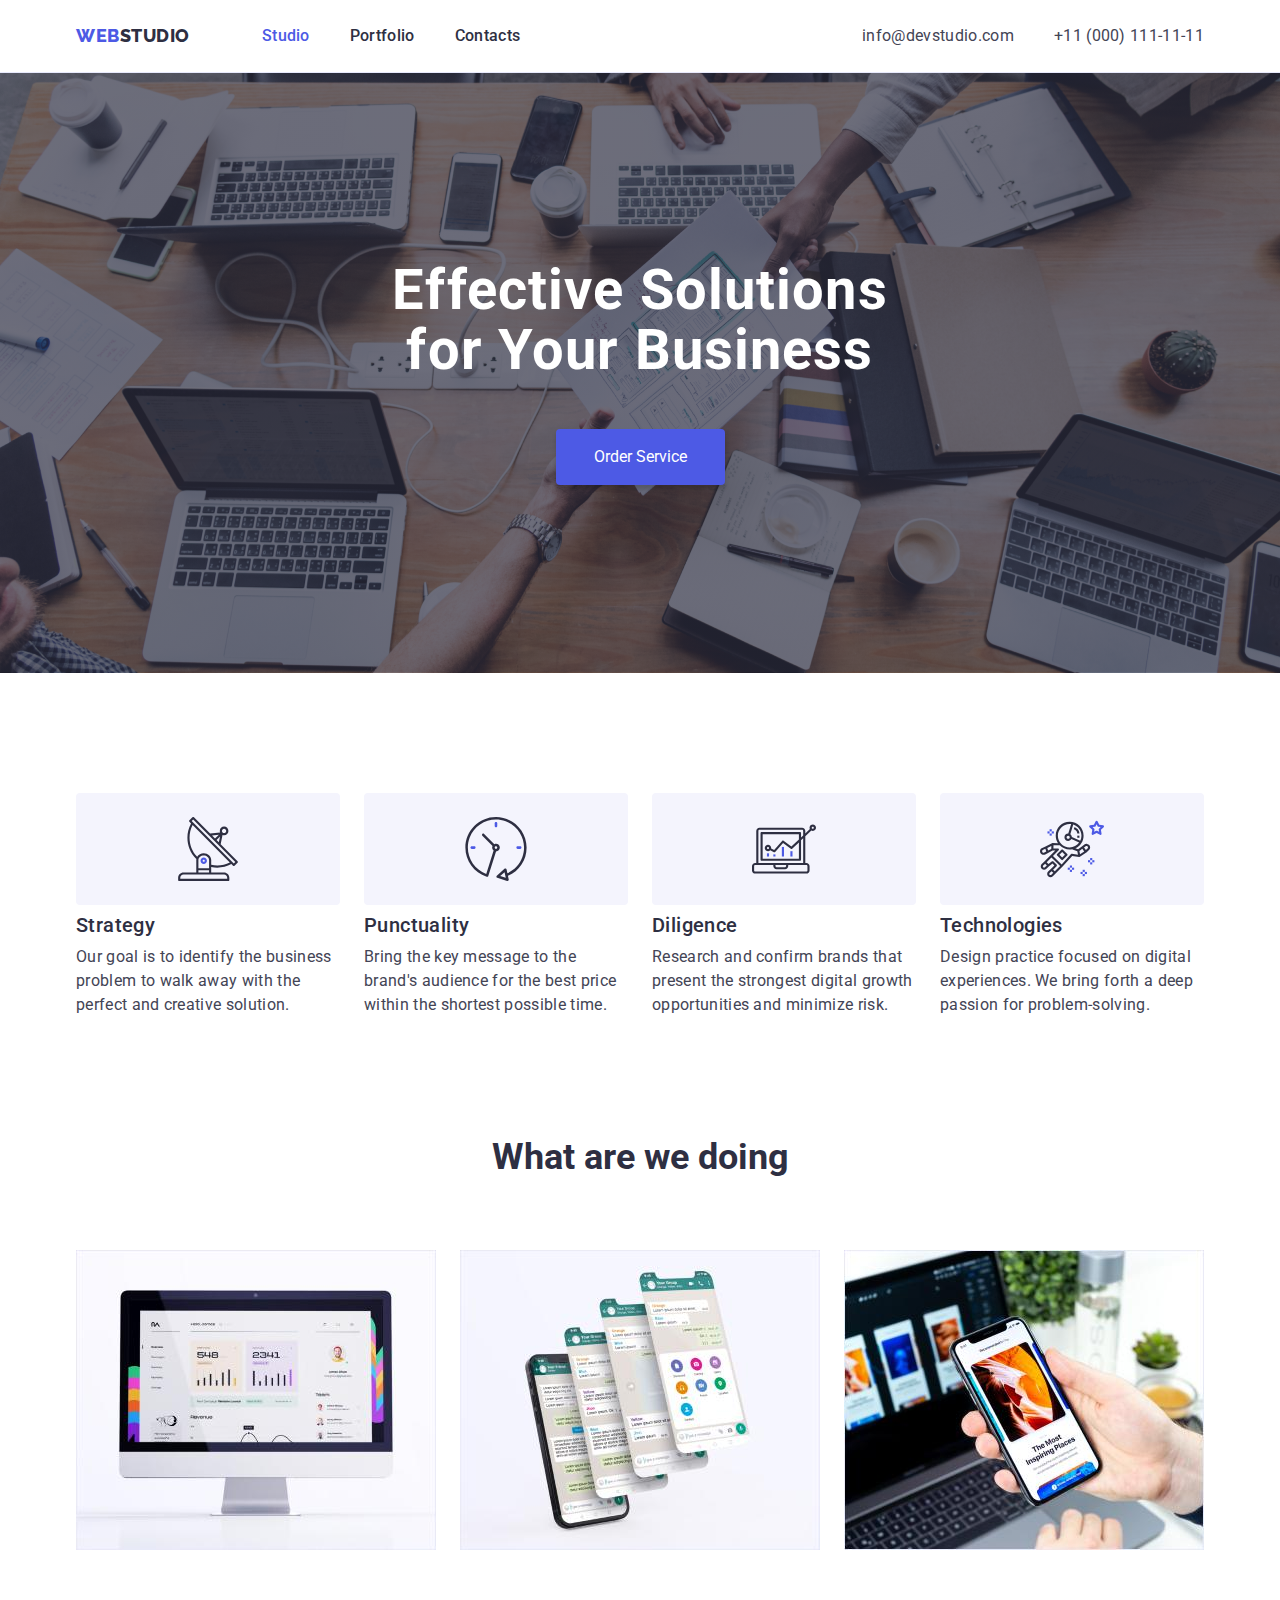
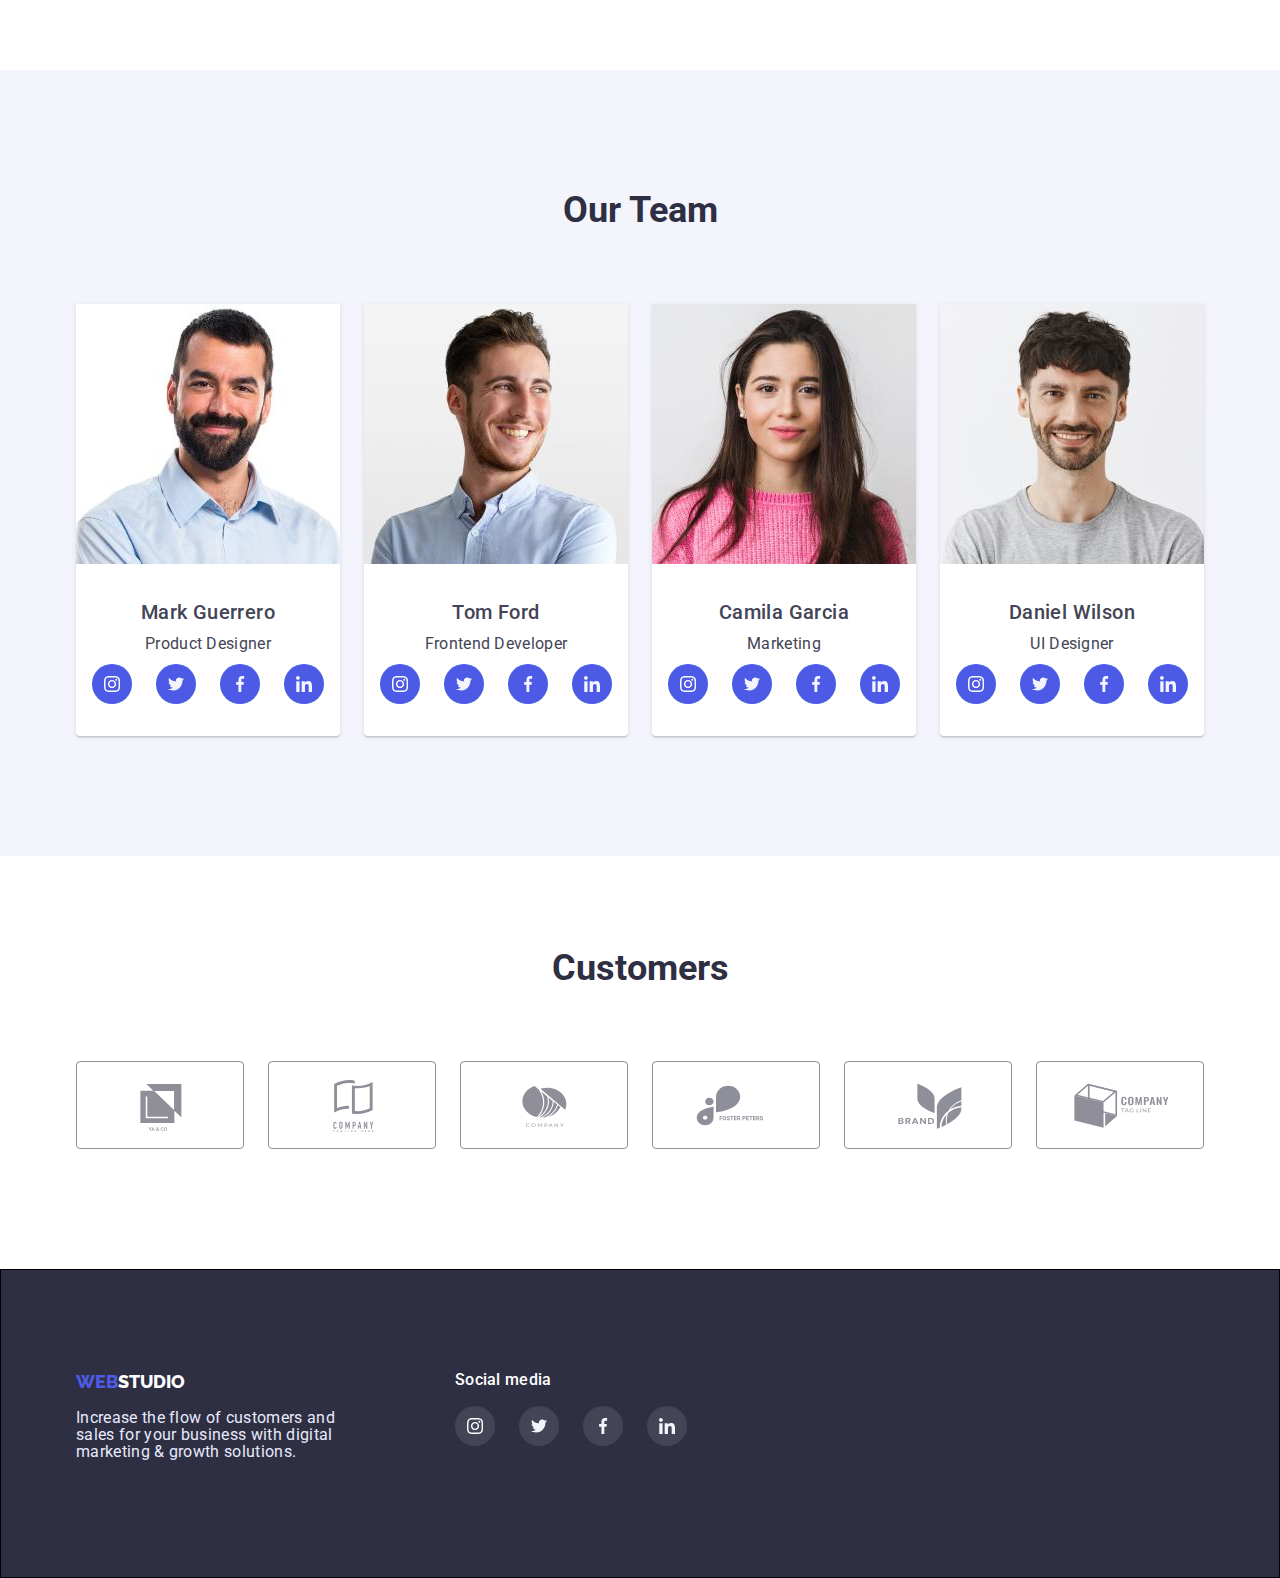
==== commit f4c0ef16: "20-03 оформил чуть красивее код" ====
--- a/index.html
+++ b/index.html
@@ -52,7 +52,7 @@
     </header>
     <main>
       <!-- hero-->
-      <section class="hero fon">
+      <section class="hero">
         <div class="container">
           <h1 class="hero-title">Effective Solutions<br />for Your Business</h1>
           <button type="button" class="hero-button">Order Service</button>
@@ -153,7 +153,7 @@
           <ul class="team">
             <li class="item photo-team">
               <img src="./images/img4.jpg" alt="man" width="264" />
-              <div class="teambox">
+              <div class="team-box">
                 <h3 class="section-subtitle">Mark Guerrero</h3>
                 <p class="section-text">Product Designer</p>
                 <ul class="team-icon">
--- a/css/styles.css
+++ b/css/styles.css
@@ -214,9 +214,7 @@
    | section advantages
    |============================
  */
-.smart{
-  padding-bottom: 120px;
-}
+
 
 .advantages{
   display: flex;
@@ -243,19 +241,26 @@
     margin-bottom: 8px;
   }
 
-  
- .section-title{
+/**
+  |============================
+  | section smart
+  |============================
+*/
+
+  .smart{
+    padding-bottom: 120px;
+  }
+  
+.section-title{
     text-align: center;
     margin-top: 0;
     margin-bottom: 0;
     font-weight: 700;
     font-size: 36px;
     color: var(--primary-text-color);
-
-  }
-
-  
- 
+}
+
+  
 .section-subtitle{
   margin-top: 0px;
   margin-bottom: 0;
@@ -298,16 +303,13 @@
   max-width: 100%;
   height: auto;
   width: 360px;
-  
 }
 
 .technique{
   display: flex;
   align-items: center;
   justify-content: space-between; 
-
   margin-top: 72px;
-  
 }
 
 .technique .item{
@@ -320,7 +322,7 @@
 
 /**
   |============================
-  | c
+  | section team
   |============================
 */
 
@@ -396,6 +398,13 @@
 .section-team .section-title{
   margin-bottom: 72px;
 }
+
+
+/**
+  |============================
+  | section customers
+  |============================
+*/
 
 .customers{
   padding-bottom: 120px;
@@ -433,6 +442,35 @@
   column-gap: 24px;
 }
 
+
+/**
+  |============================
+  | footer
+  |============================
+*/
+
+.footer{
+  padding-top: 100px;
+  padding-bottom: 100px;
+  box-sizing: border-box;
+  background:var(--primary-text-color);
+  border: 1px solid #000000;
+  box-shadow: 0px 4px 4px rgb(0 0 0 / 25%);
+  margin:0 auto;
+}
+
+.footer .container{
+  display: flex;
+}
+
+.footer-box{
+  margin-right: 120px;
+}
+
+
+.footer-box:last-child{
+  margin-right: 0;
+}
 
 .logo1 {
   color: var(--white-color);
@@ -445,31 +483,6 @@
   margin-bottom: 16px;
 }
 
-
-.footer{
-  padding-top: 100px;
-  padding-bottom: 100px;
-  box-sizing: border-box;
-  background:var(--primary-text-color);
-  border: 1px solid #000000;
-  box-shadow: 0px 4px 4px rgb(0 0 0 / 25%);
-  margin:0 auto;
-}
-
-.footer .container{
-  display: flex;
-}
-
-.footer-box{
-  margin-right: 120px;
-}
-
-
-.footer-box:last-child{
-  margin-right: 0;
-}
-
-
 .footer-text{
   margin-bottom: 16px;
   line-height: 1.05;
@@ -483,8 +496,6 @@
   font-size: 16px;
   margin-bottom: 16px;
 }
-
-
 
 .footer-list{
   display: flex;
@@ -510,6 +521,12 @@
 }
 
 
+/**
+  |============================
+  | portfolio
+  |============================
+*/
+
 .portfolio{
   padding-bottom: 120px;
   padding-top: 96px;
@@ -519,15 +536,11 @@
   display: flex;
   margin-bottom: 72px;
   justify-content: center;
-  
-  
 }
 
 .inner .item{
   margin-right: 24px;
 }
-
-
 
 
 .button-filter {
@@ -570,18 +583,18 @@
     display: block;
 
   }
-  .project-link:focus,
-  .project-link:hover{
+
+
+.project-link:focus,
+.project-link:hover{
     box-shadow: 0px 1px 6px rgba(46, 47, 66, 0.08), 0px 1px 1px rgba(46, 47, 66, 0.16), 0px 2px 1px rgba(46, 47, 66, 0.08);
 
-  }
-
-   .project-photo{
-    width: 360px;
+}
+
+.project-photo{
+width: 360px;
     
-     }
-
-
+}
 
   .project .item{
     display: block;
@@ -591,21 +604,15 @@
 
   }
 
-
-
-
   .portfolio-frame{
     border-bottom: 1px solid #E7E9FC;
     border-left:  1px solid #E7E9FC;
     border-right: 1px solid #E7E9FC;
-
-    /* margin-bottom: 48px; */
     padding-top: 32px;
     padding-bottom: 32px;
     padding-left: 16px;
-
-  }
+  }
+
   .picture-indent{
     vertical-align:bottom;
-    
   }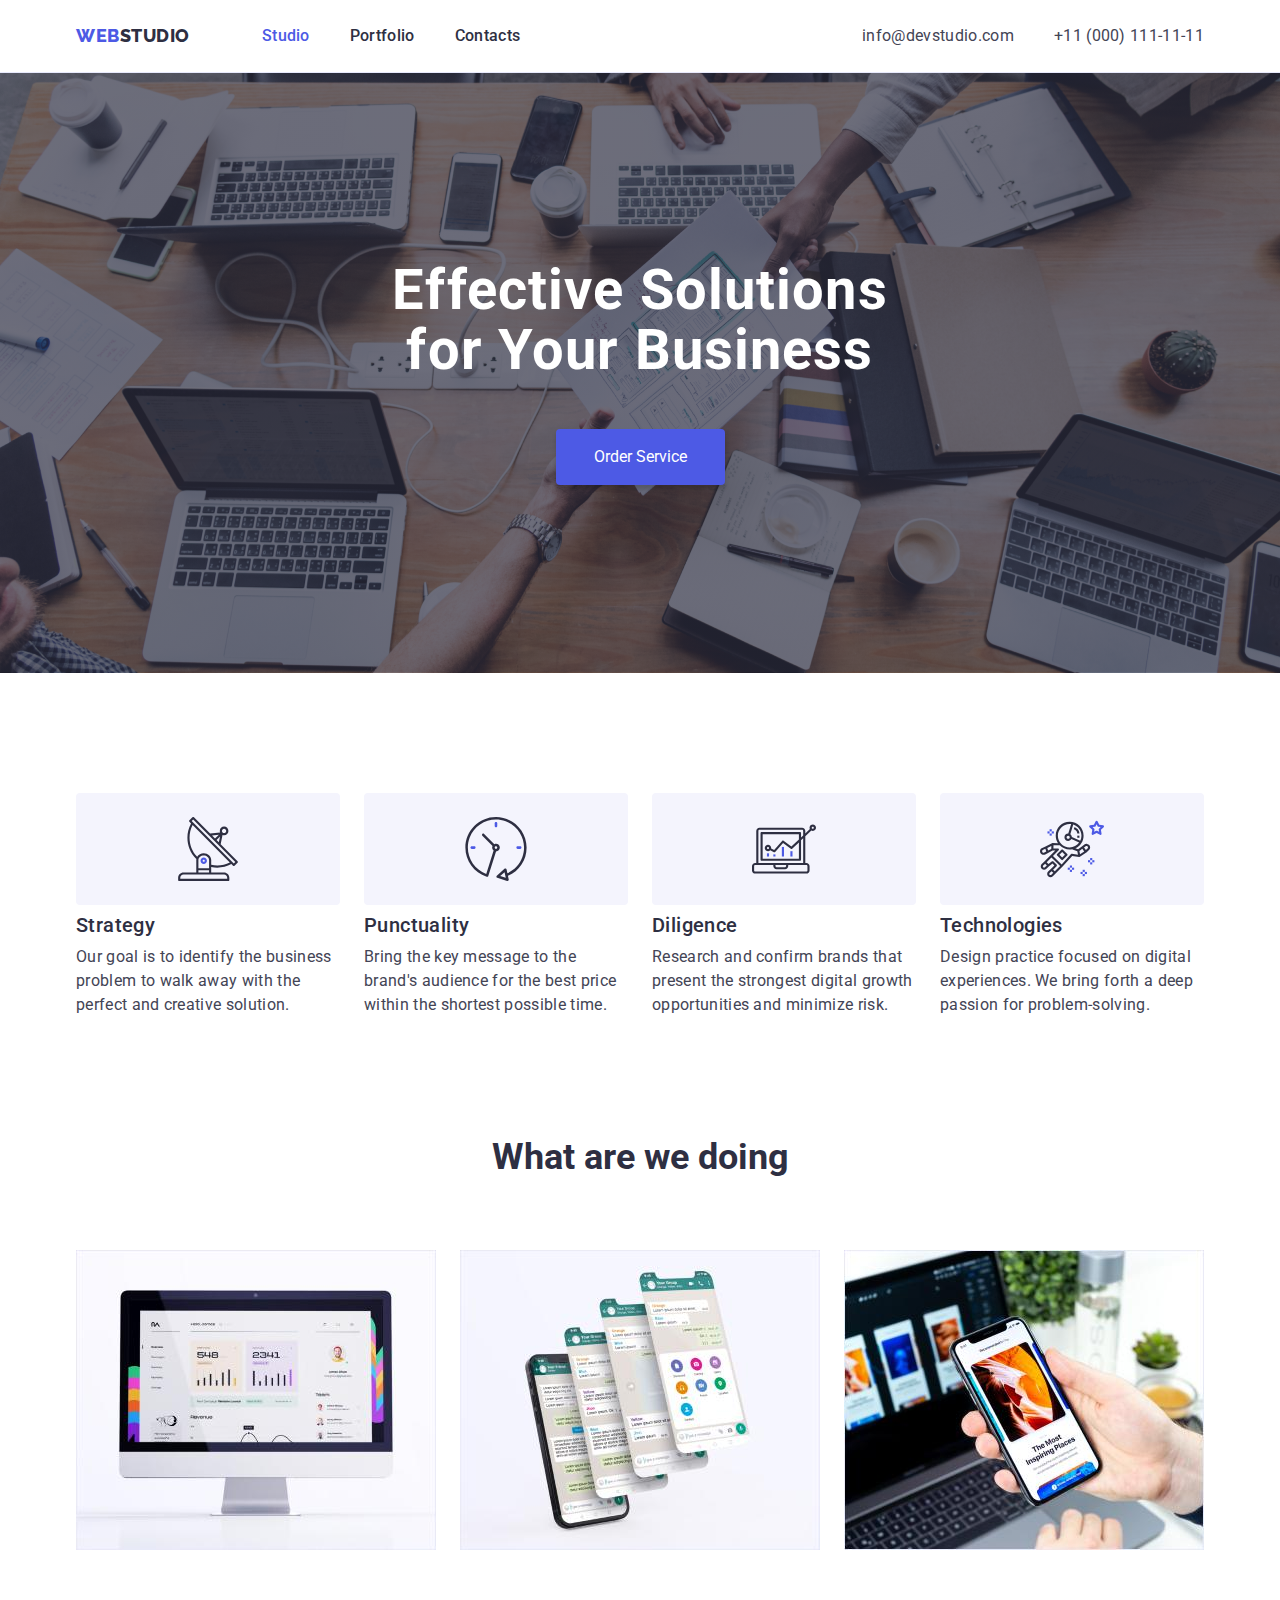
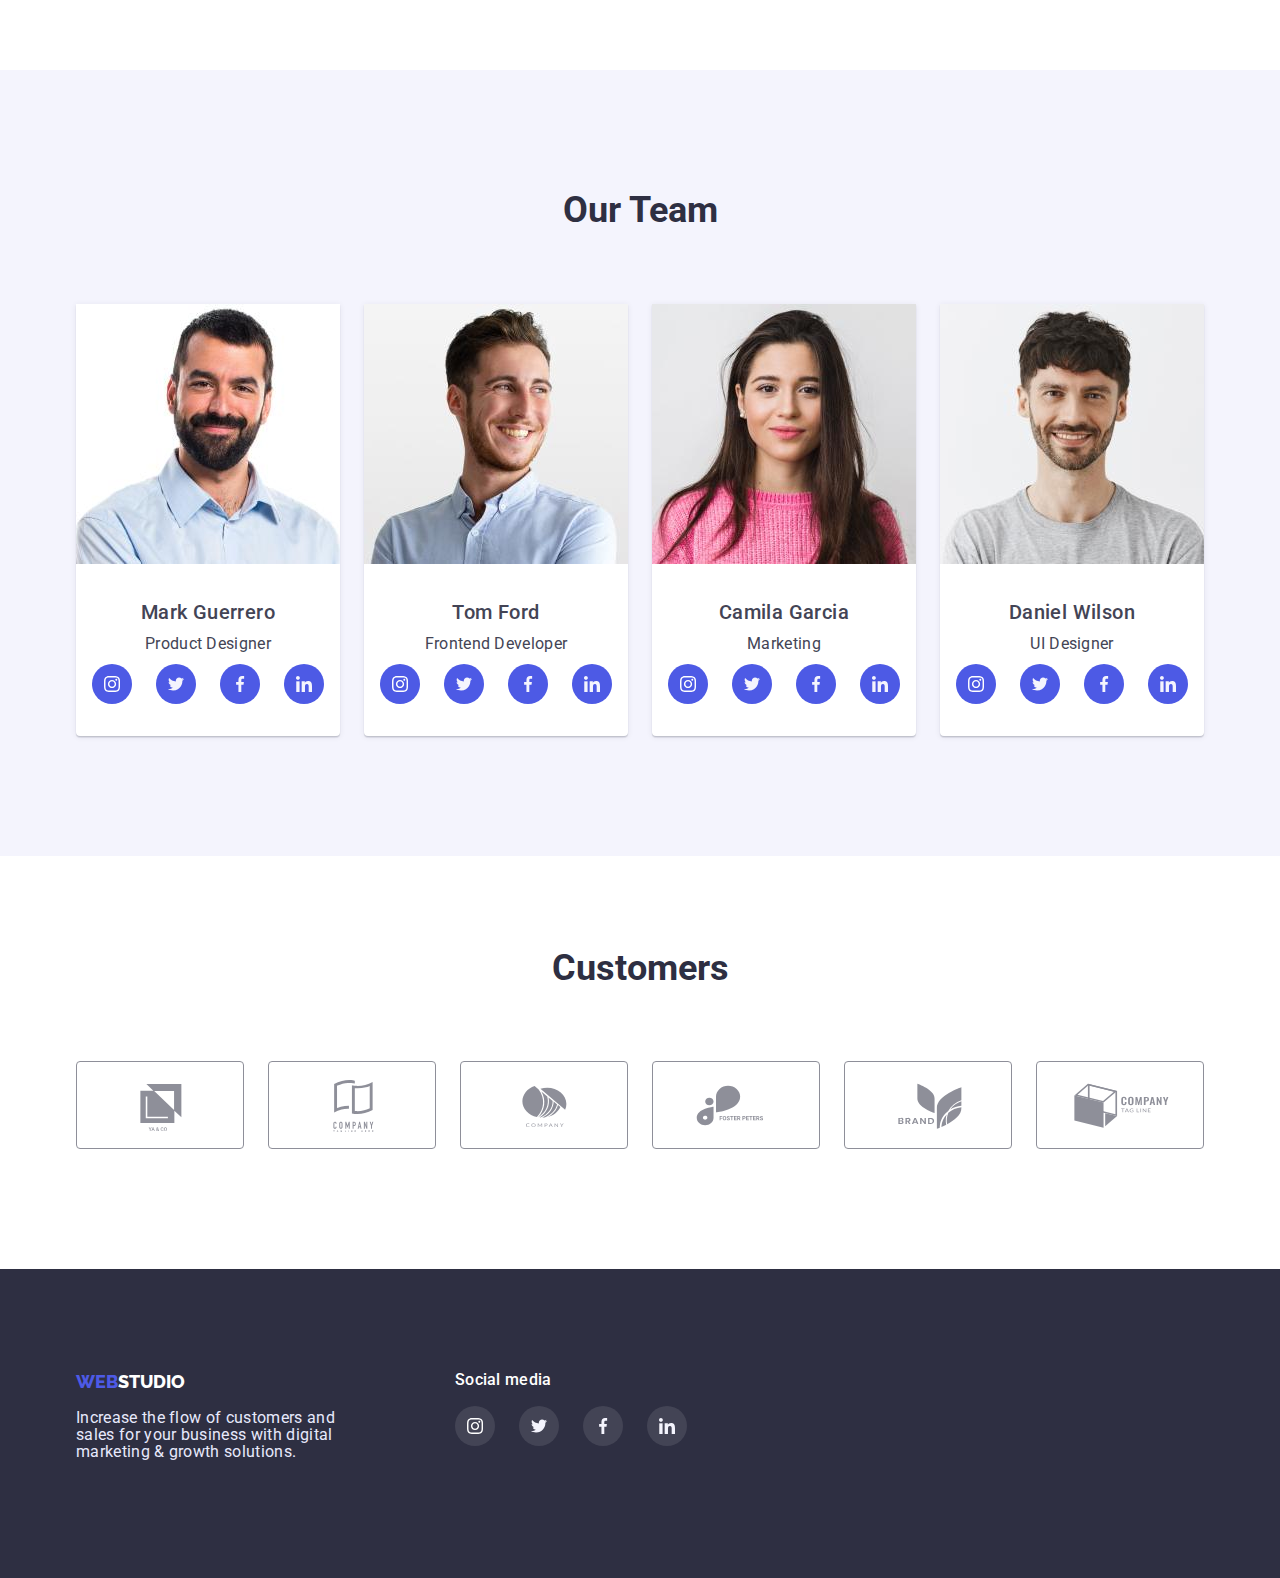
==== commit 4b12908c: "20-3" ====
--- a/index.html
+++ b/index.html
@@ -23,8 +23,7 @@
         <nav>
           <!-- logo -->
           <a class="logo" href="./index.html"
-            ><span class="web">Web</span>Studio</a
-          >
+            ><span class="web">Web</span>Studio</a>
           <ul class="menu">
             <!-- menu -->
             <li class="item">
--- a/css/styles.css
+++ b/css/styles.css
@@ -12,11 +12,18 @@
   --footer-color:#E7E9FC;
   --зressed-ocean:#404BBF;
   --light-silvr-color:#8E8F99;
-}
+  --box-shadow-te: 
+  0px 1px 6px rgba(46, 47, 66, 0.08),
+  0px 1px 1px rgba(46, 47, 66, 0.16),
+  0px 2px 1px rgba(46, 47, 66, 0.08);
+}
+
+
+
 
 /**
   |===========================================
-  | делаем невидимым текст например имя секции 
+  | делаем невидимым текст например оглавления секции 
   |===========================================
 */
 .visually-hidden {
@@ -62,7 +69,7 @@
 */
 .page-header{
   background-color: var(--white-color);
-  border-bottom: 1px solid #E7E9FC ;
+  border-bottom: 1px solid var(--footer-color) ;
 }
 
 
@@ -175,12 +182,14 @@
     margin-left: auto;
     margin-right: auto;
     max-width: 1440px;
-    background-image: linear-gradient( rgba(46, 47, 66, 0.7), rgba(46, 47, 66, 0.7) ), url("../images/people.png");
     background-position: center;
     background-repeat:no-repeat;
     background-size: cover;
-}
-
+    background-image: 
+    linear-gradient( rgba(46, 47, 66, 0.7),
+     rgba(46, 47, 66, 0.7) ),
+      url("../images/people.png");
+}
   .hero-title{
     margin-top: 0;
     margin-bottom: 48px;
@@ -334,7 +343,7 @@
 
 .team .item{
   margin-right: 24px;
-  box-shadow: 0px 1px 6px rgba(46, 47, 66, 0.08), 0px 1px 1px rgba(46, 47, 66, 0.16), 0px 2px 1px rgba(46, 47, 66, 0.08);
+  box-shadow: var(--box-shadow-te);
   border-radius: 0px 0px 4px 4px;
   max-width: 264px;
 }
@@ -351,7 +360,7 @@
   margin-left: auto;
   margin-right: auto;
   color: var(--title-text-color);
-  background-color:#F4F4FD ;
+  background-color:var(--accent-color) ;
   
 }
 
@@ -384,15 +393,14 @@
 }
 
 .icon-social{
-  fill: #FFFFFF;
+  fill: var(--white-color);
 }
 
 .photo-team{
   width: 264px;
   background:var(--white-color);
-  box-shadow: 0px 1px 6px rgba(46, 47, 66, 0.08), 0px 1px 1px rgba(46, 47, 66, 0.16), 0px 2px 1px rgba(46, 47, 66, 0.08);
   border-radius: 0px 0px 4px 4px;
-  
+  box-shadow: var(--box-shadow-te);
 }
 
 .section-team .section-title{
@@ -454,7 +462,7 @@
   padding-bottom: 100px;
   box-sizing: border-box;
   background:var(--primary-text-color);
-  border: 1px solid #000000;
+  border: 1px solid var(--primary-text-color);
   box-shadow: 0px 4px 4px rgb(0 0 0 / 25%);
   margin:0 auto;
 }
@@ -487,7 +495,7 @@
   margin-bottom: 16px;
   line-height: 1.05;
   letter-spacing: 0.02em;
-  color: #E7E9FC;
+  color:var(--footer-color);
 }
 
 .footer-media{
@@ -548,7 +556,7 @@
   display: flex;
   flex-direction: row;
   background:var(--accent-color);
-  border: 1px solid #e7e9fc;
+  border: 1px solid var(--footer-color);
   border-radius: 4px;
   color: var(--logo-color);
   font-style: normal;
@@ -565,29 +573,27 @@
   text-decoration-color: var(--logo-color); 
   border-color:var(--primary-text-color);
   background-color:var(--logo-color);
-  box-shadow: 0px 1px 6px rgba(46, 47, 66, 0.08), 0px 1px 1px rgba(46, 47, 66, 0.16), 0px 2px 1px rgba(46, 47, 66, 0.08);
+  box-shadow:var(--box-shadow-te);
   }
 
   .project{
     display: flex;
-    flex-wrap: wrap;
-    row-gap: 48px;
-    column-gap: 24px;
-
-  }
-
-  .project-link{
-    text-decoration: none;
-    color: var(--title-text-color);
-    outline: transparent;
-    display: block;
-
-  }
+    flex-wrap: wrap;  /* многострочную расстановку блоков по главной оси */
+    row-gap: 48px;    /*  устанавливает интервал между рядами */
+    column-gap: 24px; /* промежуток интервал между колонками */
+  }
+
+.project-link{
+  text-decoration: none;
+  color: var(--title-text-color);
+  outline: transparent;
+  display: block;
+}
 
 
 .project-link:focus,
 .project-link:hover{
-    box-shadow: 0px 1px 6px rgba(46, 47, 66, 0.08), 0px 1px 1px rgba(46, 47, 66, 0.16), 0px 2px 1px rgba(46, 47, 66, 0.08);
+  box-shadow: var(--box-shadow-te);
 
 }
 
@@ -605,9 +611,9 @@
   }
 
   .portfolio-frame{
-    border-bottom: 1px solid #E7E9FC;
-    border-left:  1px solid #E7E9FC;
-    border-right: 1px solid #E7E9FC;
+    border-bottom: 1px solid var(--footer-color);
+    border-left:  1px solid var(--footer-color);
+    border-right: 1px solid var(--footer-color);
     padding-top: 32px;
     padding-bottom: 32px;
     padding-left: 16px;
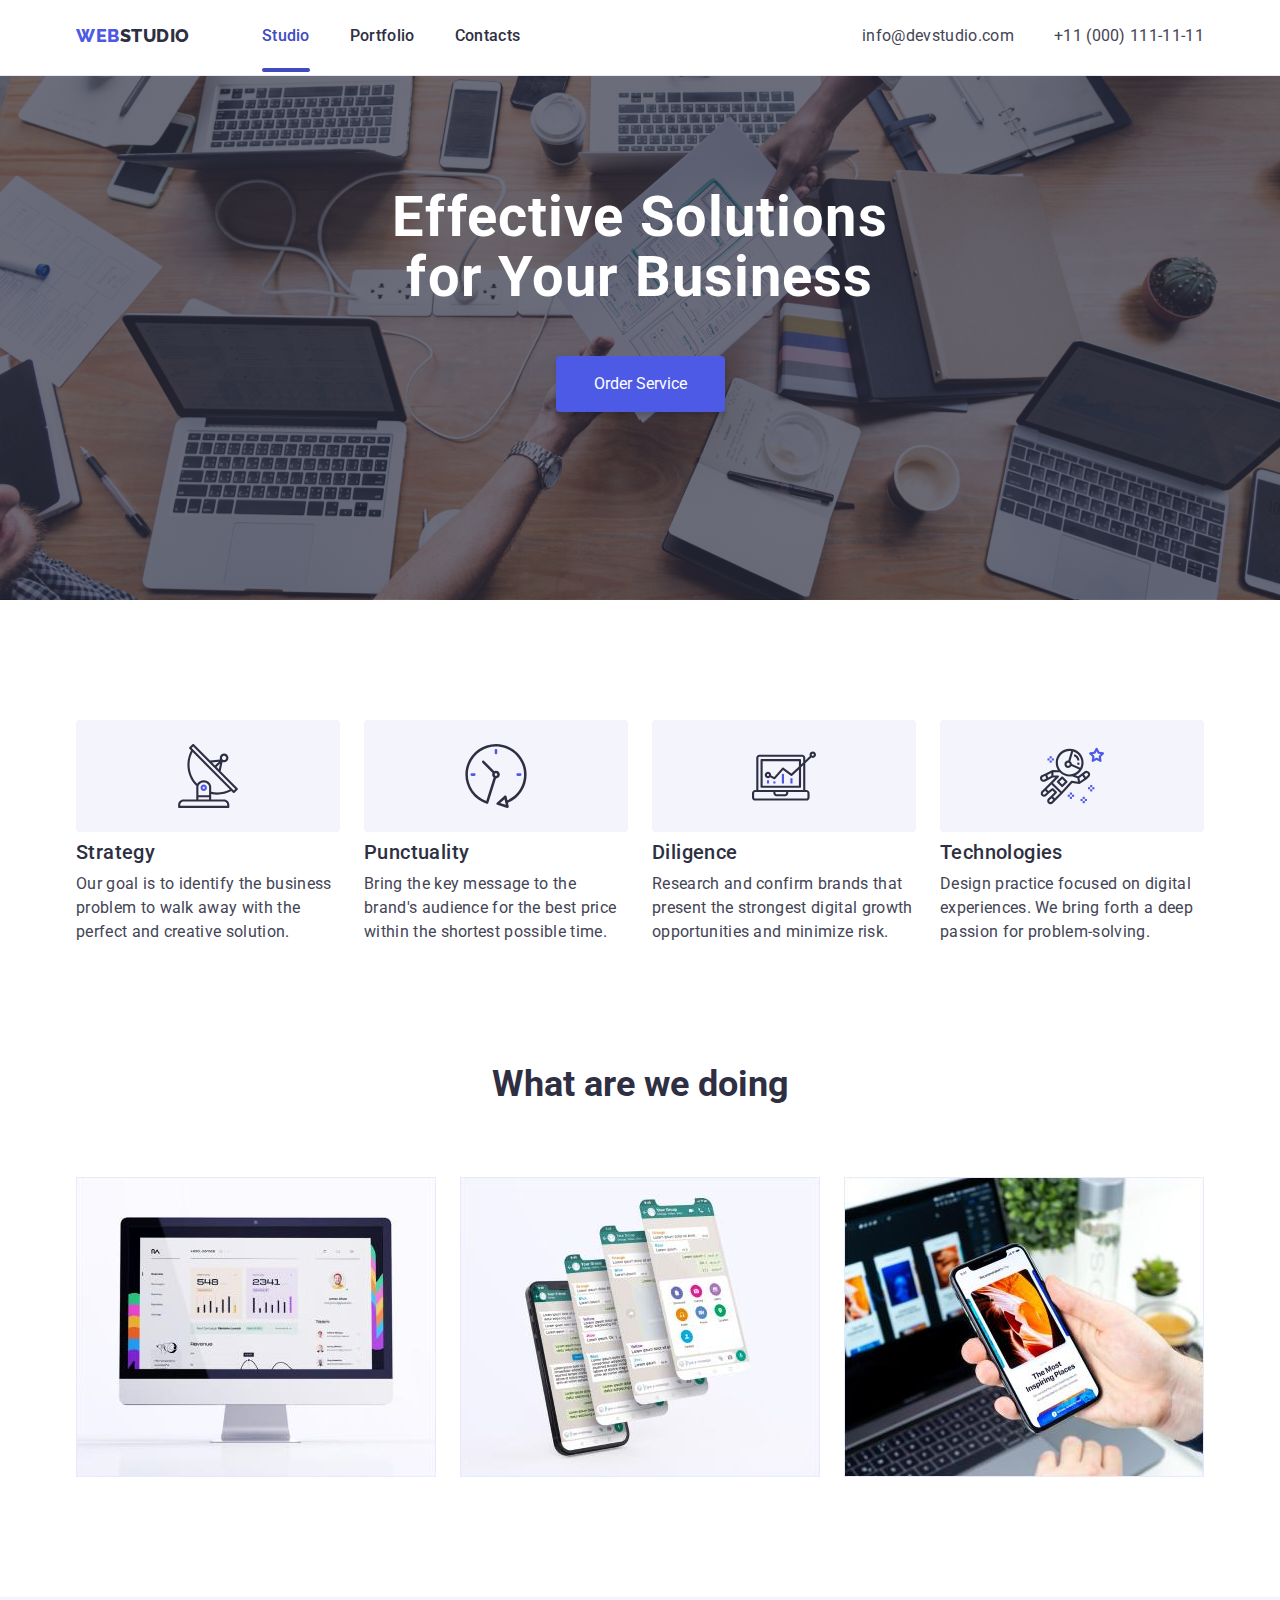
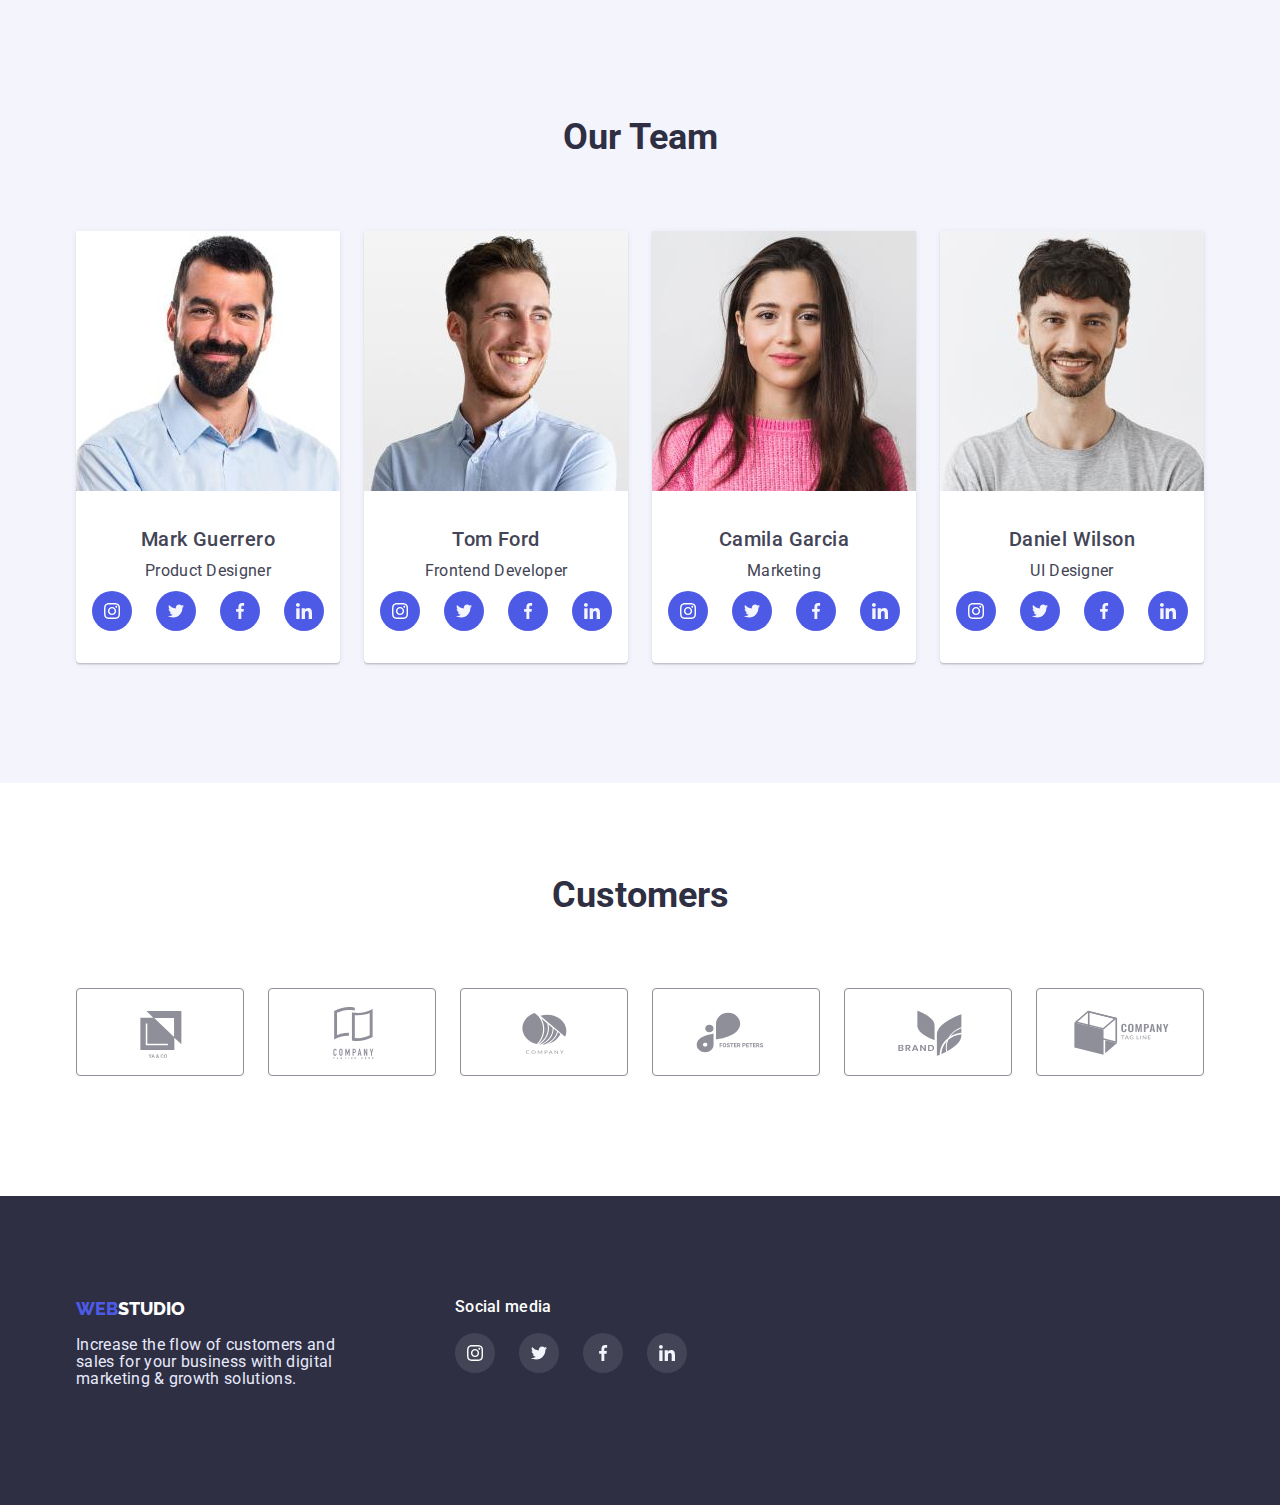
==== commit 0f2e9024: "отправил на проверку" ====
--- a/index.html
+++ b/index.html
@@ -15,9 +15,9 @@
       href="https://cdnjs.cloudflare.com/ajax/libs/modern-normalize/1.1.0/modern-normalize.min.css"
     />
     <link rel="stylesheet" href="./css/styles.css" />
-    <title>goit-homework-04</title>
+    <title>goit-homework-05</title>
   </head>
-  <body>
+  <body >
     <header class="page-header">
       <div class="menu-nav container">
         <nav>
@@ -26,7 +26,7 @@
             ><span class="web">Web</span>Studio</a>
           <ul class="menu">
             <!-- menu -->
-            <li class="item">
+            <li class="item current">
               <a class="menu-current" href="./index.html">Studio</a>
             </li>
             <li class="item">
@@ -54,7 +54,7 @@
       <section class="hero">
         <div class="container">
           <h1 class="hero-title">Effective Solutions<br />for Your Business</h1>
-          <button type="button" class="hero-button">Order Service</button>
+          <button  class="hero-button" data-modal-open type="button">Order Service</button>
         </div>
       </section>
       <!-- section 2  -->
@@ -398,5 +398,15 @@
           </div>
       </div>
     </footer>
+    <div class="backdrop is-hidden" data-modal>
+      <div class="modal">
+        <button class="modal-btn" data-modal-close>
+          <svg  width="8" height="8">
+            <use href="./images/icons.svg#icon-close"></use>
+          </svg>
+        </button>
+      </div>
+    </div>
+    <script src="./js/modal.js"></script>
   </body>
 </html>
--- a/css/styles.css
+++ b/css/styles.css
@@ -16,6 +16,11 @@
   0px 1px 6px rgba(46, 47, 66, 0.08),
   0px 1px 1px rgba(46, 47, 66, 0.16),
   0px 2px 1px rgba(46, 47, 66, 0.08);
+
+--transition-delay: opacity 250ms linear, visibility 250ms linear ;
+--animation-cube: open 2500ms cubic-bezier(0.4, 0, 0.2, 1);
+
+
 }
 
 
@@ -70,6 +75,15 @@
 .page-header{
   background-color: var(--white-color);
   border-bottom: 1px solid var(--footer-color) ;
+  max-width: 1440px;
+  min-height: 76px;
+  
+  position: fixed;
+  top: 0;
+  left: 0;
+  right: 0;
+  height: 40px;
+  z-index: 2;
 }
 
 
@@ -119,10 +133,16 @@
   display: block;  
   padding-top: 24px;
   padding-bottom: 24px;
+
+  transition-property: color, background-color, box-shadow;
+  transition-duration: 250ms;
+  transition-timing-function: cubic-bezier(0.4, 0, 0.2, 1);
+  
 }
 
 .menu-link:hover,.menu-link:focus{
   color:var(--logo-color);
+  
 }
   
 .techno{
@@ -130,7 +150,8 @@
 }
 
 .menu-current {
-  color:var(--logo-color);
+  position: relative;
+  color:var(--зressed-ocean);
   font-weight: 500;
   line-height: 1.5;
   letter-spacing: 0.02em;
@@ -141,8 +162,21 @@
 }
   
 .current:focus{
-  color:var(--logo-color);
-}
+  color:var(--зressed-ocean);
+}
+
+.menu-current::after {
+  content: '';
+ position: absolute;
+ bottom: 0;
+ left: 0;
+ width: 100%;
+ height: 4px;
+ background-color: var(--зressed-ocean);
+ border-radius: 2px;
+}
+
+
   
   .address {
     display: flex;
@@ -162,6 +196,12 @@
     display: block;
     padding-top: 24px;
     padding-bottom: 24px;
+
+    transition-property: color, background-color, box-shadow;
+  transition-duration: 250ms;
+  transition-timing-function: cubic-bezier(0.4, 0, 0.2, 1);
+    
+    
    }
 
   .address a:hover,.address a:focus{
@@ -210,6 +250,11 @@
     border-radius: 4px;
     border: none;
     cursor: pointer;
+
+    transition-property: color, background-color, box-shadow;
+  transition-duration: 250ms;
+  transition-timing-function: cubic-bezier(0.4, 0, 0.2, 1);
+    
   }
 
   .hero-button:hover,
@@ -380,6 +425,10 @@
   height: 40px;
   background-color: var(--logo-color);
   border-radius: 50%;
+
+  transition-property: color, background-color, box-shadow;
+  transition-duration: 250ms;
+  transition-timing-function: cubic-bezier(0.4, 0, 0.2, 1);
 }
 
 .team-link:hover,
@@ -429,7 +478,14 @@
   border-radius: 4px;
   outline: transparent;
   fill:var(--light-silvr-color);
-}
+
+
+  transition-property: color, background-color, box-shadow;
+  transition-duration: 250ms;
+  transition-timing-function: cubic-bezier(0.4, 0, 0.2, 1);
+}
+
+
 
 .customers-link:hover,
 .customers-link:focus {
@@ -521,6 +577,10 @@
   height: 40px;
   background-color: rgba(255, 255, 255, 0.1);
   border-radius: 50%;
+
+  transition-property: color, background-color, box-shadow;
+  transition-duration: 250ms;
+  transition-timing-function: cubic-bezier(0.4, 0, 0.2, 1);
 }
 
 .footer-link:hover,
@@ -563,13 +623,17 @@
   font-weight: 500;
   cursor: pointer;
   outline: transparent;
+
+  transition-property: color, background-color, box-shadow;
+  transition-duration: 250ms;
+  transition-timing-function: cubic-bezier(0.4, 0, 0.2, 1);
+
   
 }
 
 .button-filter:hover,
 .button-filter:focus{
   color:var(--white-color);
-  text-decoration: underline;
   text-decoration-color: var(--logo-color); 
   border-color:var(--primary-text-color);
   background-color:var(--logo-color);
@@ -588,7 +652,13 @@
   color: var(--title-text-color);
   outline: transparent;
   display: block;
-}
+
+  outline: transparent;
+  transition-property: color, background-color, box-shadow;
+  transition-duration: 250ms;
+  transition-timing-function: cubic-bezier(0.4, 0, 0.2, 1);
+}
+
 
 
 .project-link:focus,
@@ -599,7 +669,52 @@
 
 .project-photo{
 width: 360px;
+position: relative;
     
+}
+
+.picture-indent{
+  vertical-align:bottom;
+}
+
+.project-wrapper{
+  display: block;
+  position: relative;
+  overflow: hidden;
+}
+
+.overlay{
+  position: absolute;
+  top: 0;
+  left: 0;
+  width: 100%;
+  height: 100%;
+  background-color: var(--logo-color);
+
+  transform: translateY(100%);
+
+  transition: transform 250ms linear
+
+}
+
+
+.project-wrapper:hover .overlay,
+.project-wrapper:focus .overlay{
+  transform: translateY(0);
+}
+
+.overlay-text{
+  position: absolute;
+  width: 296px;
+  height: 96px;
+  padding-top: 40px;
+  padding-left: 32px;
+  color: var(--accent-color);
+  font-size: 16px;
+  letter-spacing: 0.02em;
+  
+
+
 }
 
   .project .item{
@@ -619,6 +734,70 @@
     padding-left: 16px;
   }
 
-  .picture-indent{
-    vertical-align:bottom;
-  }+ 
+  /**
+  |============================
+  | modal
+  |============================
+*/
+.backdrop {
+  z-index: 2;
+  position: fixed;
+  top: 0;
+  left: 0;
+  width: 100%;
+  height: 100%;
+  background: rgba(46, 47, 66, 0.4);
+  opacity: 1;
+  visibility: visible;
+  pointer-events: initial;
+ 
+  
+}
+
+
+
+.modal {
+  
+  position: absolute;
+  top: 50%;
+  left: 50%;
+  transform: translate(-50%, -50%);
+  max-width: 408px;
+  min-height: 576px;
+  width: 100%;
+  background: #FCFCFC;
+  box-shadow: 0px 1px 1px rgba(0, 0, 0, 0.14), 0px 1px 3px rgba(0, 0, 0, 0.12), 0px 2px 1px rgba(0, 0, 0, 0.2);
+  border-radius: 4px;
+  
+  
+
+}
+
+.backdrop.is-hidden{
+  opacity: 0;
+  pointer-events: none;
+  visibility: hidden;
+  
+}
+
+
+.modal-btn{
+position: absolute;
+top: 20px;
+right: 20px;
+top: 20px;
+right: 20px;
+background: #E7E9FC;
+border: 1px solid rgba(0, 0, 0, 0.1);
+border-radius: 50%;
+display: flex;
+padding: 8px;
+
+}
+
+
+
+
+
+
